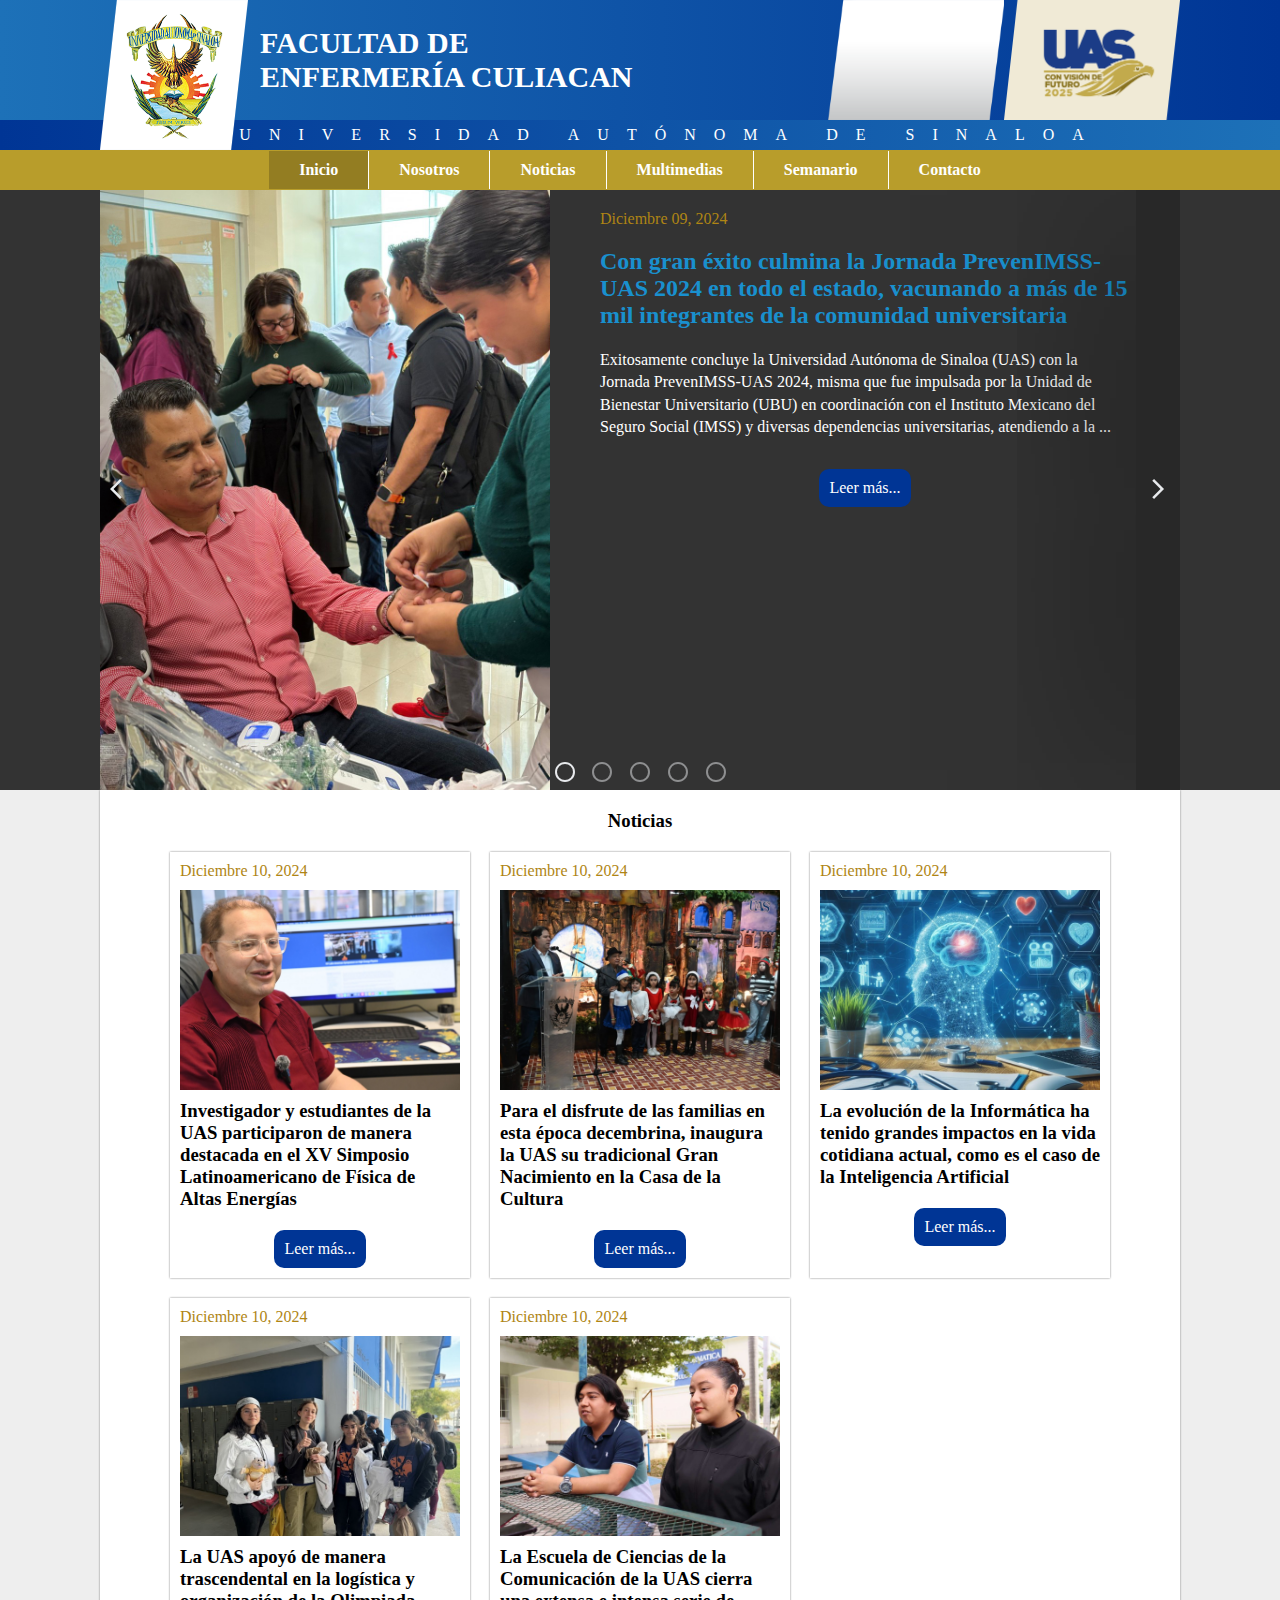
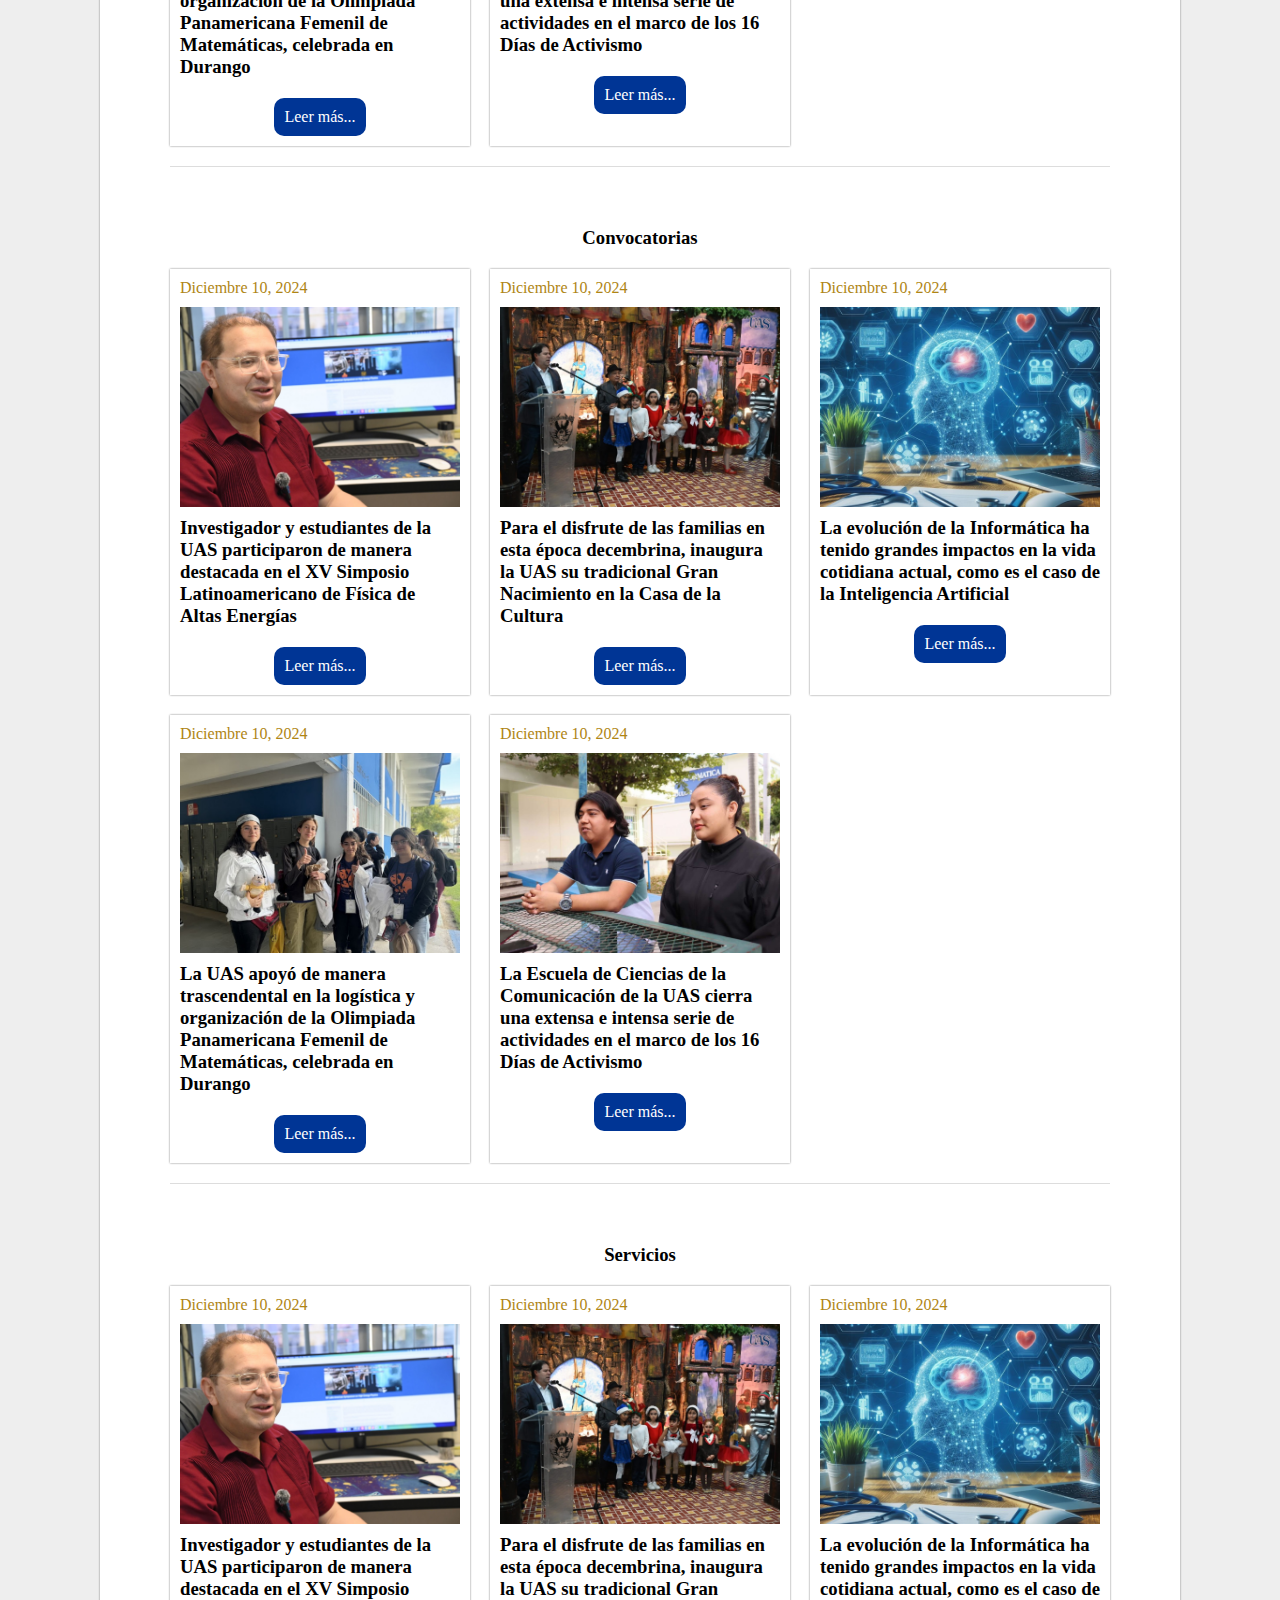
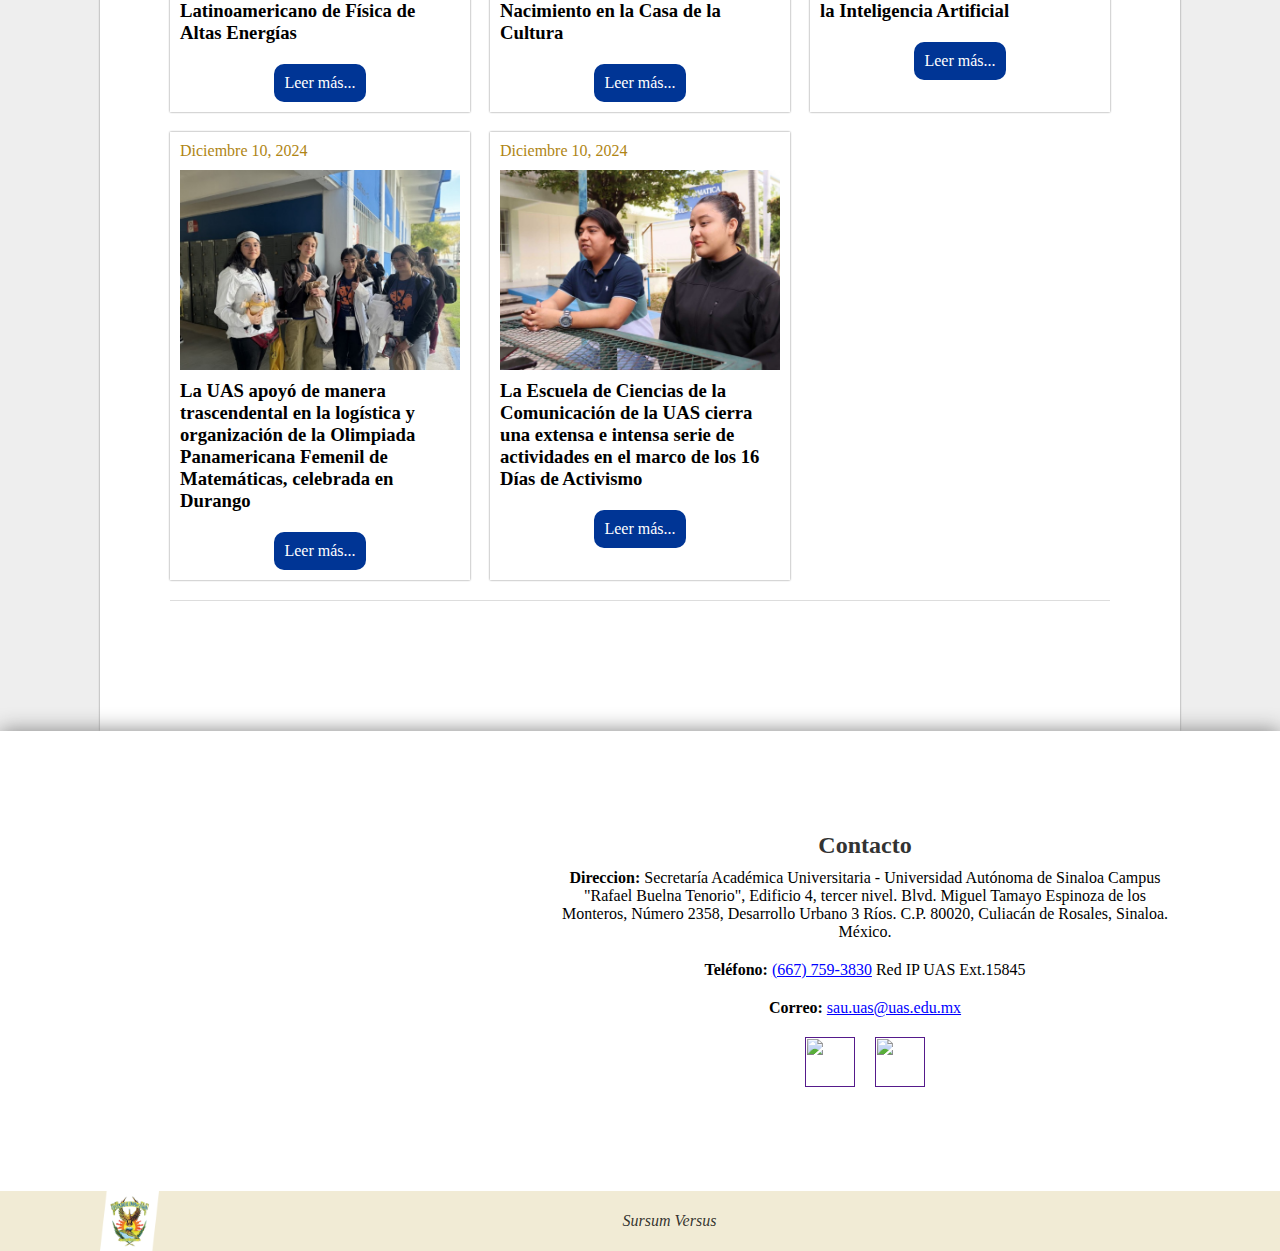
==== index.html @ 95aaabdd "Add files via upload" ====
<!DOCTYPE html>
<html lang="en">
<head>
    <meta charset="UTF-8">
    <meta name="viewport" content="width=device-width, initial-scale=1.0">
    <title>Enfermería UAS</title>
    <link rel="stylesheet" href="css/style.css">
</head>
<body>
    <header>
        <div class="header header-p">
            <div class="header ">
                <div class="header-top max-width">
                    <div class="header-left h100">
                        <img src="img/logo_uas.png" alt="">
                    </div>
                    <div class="header-rigth">
                        <div class="header-title">
                            <h3>FACULTAD DE <br> ENFERMERÍA CULIACAN</h3>
                        </div>
                        <div class="header-logos">
                            <div class="facutlado-logo">
                                <img src="img/CuadroconFondoBlanco.png" alt="">
                                <img src="img/facultad_medicina.png" alt="">
                            </div>
                            <img src="img/logo_administracion.png" alt="">
                        </div>
                    </div>
                </div>
                <div class="header-center-title">
                    <div class="max-width h-t">
                        <div class="header-left"></div>
                        <span class="max-width">UNIVERSIDAD AUTÓNOMA DE SINALOA</span>
                    </div>
                </div>  
            </div>
        </div>
        <div class="header-nav">
            <nav class=" max-width">
                <ul>
                    <li><a href="" class="active">Inicio</a></li>
                    <li><a href="">Nosotros</a></li>
                    <li><a href="">Noticias</a></li>
                    <li><a href="">Multimedias</a></li>
                    <li><a href="">Semanario</a></li>
                    <li><a href="">Contacto</a></li>
                </ul>
            </nav>
        </div>

        <div class="header-responsive header-p">
            <div class="center-box">
                <div class="max-width h-t">
                    <div class="max-width logos">
                        <img class="logo1" src="img/logo_uas.png" alt="">
                        <div class="logos-facultad logo3">
                            <div class="logo-principal">
                                <img class="logo2" class="logos-fondo" src="img/CuadroconFondoBlanco.png" alt="">
                                <img class="facultad-logo" src="img/facultad_medicina.png" alt="">
                            
                            </div>
                        </div>
                        <img class="logo3 logo2" src="img/logo_administracion.png" alt="">
                    </div>
                </div>
            </div>  
            <div>
                <div class="header-top header-menu">
                    <div class="content-header">
                        <div class="header-title">
                            <h3>FACULTAD DE <br> ENFERMERÍA CULIACAN</h3>
                        </div>
                        <div>
                            <label for="menu-bar">
                                <img src="icons/lista.png" alt="">
                            </label>
                        </div>
                    </div>
                </div>
                <input type="checkbox" name="" hidden  id="menu-bar">
                <ul class="menu-list">
                    <li><a href="" class="active">Inicio</a></li>
                    <li><a href="">Nosotros</a></li>
                    <li><a href="">Noticias</a></li>
                    <li><a href="">Multimedias</a></li>
                    <li><a href="">Semanario</a></li>
                    <li><a href="">Contacto</a></li>
                </ul>
            </div>
        </div>
    </header>
    <main class="main">
        
        <!-- <section class="welcome">
            <div class="welcome-box max-width">
                <div class="w-left">
                    <img height="" src="img/person_enfermeria.jpg" alt="No Sourse">
                </div>
                <div class="w-rigth">
                    <h1>
                        Bienvenidos a la Facultad de Enfermería de la 
                        Universidad Autónoma de Sinaloa
                    </h1>
                    <span>
                        Comprometidos con la excelencia en la formación de profesionales de la salud, 
                        preparados para afrontar los desafíos del cuidado integral y humano.
                    </span>
                    <span>
                        Nuestro compromiso es formar profesionales de la salud con excelencia académica, 
                        preparados para enfrentar los desafíos del mundo actual. Únete a nuestra comunidad y 
                        sé parte de una tradición de liderazgo en educación y cuidado.
                    </span>
                </div>
            </div>
            <div class="welcome-links max-width">
                <ul>
                    <li><a href="">Conocenos</a></li>   |
                    <li><a href="">Programas academicos</a></li>|
                    <li><a href="">Inscribete ahora</a></li>|
                    <li><a href="">Noticias Y Eventos</a></li>
                </ul>
            </div>
        </section> -->


        <div class="banner">
            <div class="banner-content max-width">
                <div class="contendor" id="slide">
                    <!-- slides -->
                    <ul>
                        
                        <li>
                            <img src="photos/grande_548252001733760162.jpg" alt="">
                            <div class="slide-content">
                                <span>Diciembre 09, 2024</span>
                                <h2>Con gran éxito culmina la Jornada PrevenIMSS-UAS 2024 en todo el estado, vacunando a más de 15 mil integrantes de la comunidad universitaria</h2>
                                <p>Exitosamente concluye la Universidad Autónoma de Sinaloa (UAS) con la Jornada PrevenIMSS-UAS 2024, misma que fue impulsada por la Unidad de Bienestar Universitario (UBU) en coordinación con el Instituto Mexicano del Seguro Social (IMSS) y diversas dependencias universitarias, atendiendo a la ...</p>
                                <div class="btn-mas">
                                    <a href="">Leer más...</a>
                                </div>
                            </div>
                        </li>
                        <li>
                            <img src="photos/grande_875591001733761263.jpg" alt="">
                            <div class="slide-content">
                                <span>Diciembre 09, 2024</span>
                                <h2>Investigador de la UAS es reconocido por la Universidad Autónoma de Coahuila por su contribución a creación de su Licenciatura en Física</h2>
                                <p>La Universidad Autónoma de Coahuila (UAdeC) otorgó un reconocimiento al doctor Francisco Ramos Brito, investigador de la Facultad de Ciencias Físico-Matemáticas de la Universidad Autónoma de Sinaloa (UAS), esta deferencia subraya la contribución al diseño y puesta en marcha de la ...</p>
                                <div class="btn-mas">
                                    <a href="">Leer más...</a>
                                </div>
                            </div>
                        </li>
                        <li>
                            <img src="photos/grande_743980001733761793.jpg" alt="">
                            <div class="slide-content">
                                <span>Diciembre 09, 2024 </span>
                                <h2>Necesario revisar los diversos factores y antecedentes para entender el problema de desigualdad de los alimentos en México, señala experta</h2>
                                <p>Estudiar desde la historia los antecedentes de lo que es la forma y la manera en que los mexicanos se alimentan para entender rasgos, características físicas, sociales y de salud es el aporte que un antropólogo puede hacer para entender el ...</p>
                                <div class="btn-mas">
                                    <a href="">Leer más...</a>
                                </div>
                            </div>
                        </li>
                        <li>
                            <img src="photos/grande_716020001733778197.jpg" alt="">
                            <div class="slide-content">
                                <span>Diciembre 09, 2024 </span>
                                <h2>En el marco de los 16 Días de Activismo, presenta la UAS “Los discursos de odio como amenaza a los derechos humanos de las mujeres en México”</h2>
                                <p>Continuando con la Jornada 16 Días de Activismo para Erradicar la Violencia contra las Mujeres que el Centro de Políticas de Género para la Igualdad entre Mujeres y Hombres (CPGIMH) puso en marcha en noviembre pasado con el lema “Puertas abiertas ...</p>
                                <div class="btn-mas">
                                    <a href="">Leer más...</a>
                                </div>
                            </div>
                        </li>
                        <li>
                            <img src="photos/grande_150922001733778274.jpg" alt="">
                            <div class="slide-content">
                                <span>Diciembre 09, 2024 </span>
                                <h2>Presenta la Escuela de Diseño y Artes Visuales de la UAS la Exposición Fotográfica “Sepulcros de Luz y Sombras”, con 28 obras de alumnos</h2>
                                <p>La calidad de la educación que se brinda en las aulas de la Unidad Académica Escuela de Diseño y Artes Visuales de la Universidad Autónoma de Sinaloa (UAS), así como de los estudiantes que en ella se preparan se muestra en ...</p>
                                <div class="btn-mas">
                                    <a href="">Leer más...</a>
                                </div>
                            </div>
                        </li>
                      
                    </ul>
                    <!-- paginacion -->
                    <ol id="paginacion">
                      <li item="0"><img src="icons/circle.svg" class="icon-radio-unchecked" /></li>
                      <li item="1"><img src="icons/circle.svg" class="icon-radio-unchecked" /></li>
                      <li item="2"><img src="icons/circle.svg" class="icon-radio-unchecked" /></li>
                      <li item="3"><img src="icons/circle.svg" class="icon-radio-unchecked" /></li>
                      <li item="4"><img src="icons/circle.svg" class="icon-radio-unchecked" /></li>
                    </ol>
                    <!-- flechas -->
                    <div class="arrow" id="prev"><img src="icons/arrow-left.svg" class="icon-circle-left" /></div>
                    <div class="arrow" id="next"><img src="icons/arrow-rigth.svg" class="icon-circle-right" /></div>
                  </div>
            </div>
        </div>
        
        
        <div class="container max-width">
            <div class="container-box">
                <div class="box-data-content">

                    <section class="box-elements">
                        <h3>Noticias</h3>
                        <div class="box-cards">

                            <div class="wrap">

                                <div class="box-card">
                                    <span>Diciembre 10, 2024 </span>
                                    <img src="photos/Investigador y estudiantes de la UAS.jpg" alt="">
                                    <h3>Investigador y estudiantes de la UAS participaron de manera destacada en el XV Simposio Latinoamericano de Física de Altas Energías</h3>
                                    <div class="btn-mas">
                                        <a href="">Leer más...</a>
                                    </div>
                                </div>
                                <div class="box-card">
                                    <span>Diciembre 10, 2024 </span>
                                    <img src="photos/Para el disfrute de las familias.jpg" alt="">
                                    <h3>Para el disfrute de las familias en esta época decembrina, inaugura la UAS su tradicional Gran Nacimiento en la Casa de la Cultura</h3>
                                    <div class="btn-mas">
                                        <a href="">Leer más...</a>
                                    </div>
                                </div>
                                <div class="box-card">
                                    <span>Diciembre 10, 2024 </span>
                                    <img src="photos/La evolución de la Informática.jpg" alt="">
                                    <h3>La evolución de la Informática ha tenido grandes impactos en la vida cotidiana actual, como es el caso de la Inteligencia Artificial</h3>
                                    <div class="btn-mas">
                                        <a href="">Leer más...</a>
                                    </div>
                                </div>
                                <div class="box-card">
                                    <span>Diciembre 10, 2024 </span>
                                    <img src="photos/La UAS apoyó de manera trascendental.jpg" alt="">
                                    <h3>La UAS apoyó de manera trascendental en la logística y organización de la Olimpiada Panamericana Femenil de Matemáticas, celebrada en Durango</h3>
                                    <div class="btn-mas">
                                        <a href="">Leer más...</a>
                                    </div>
                                </div>
                                <div class="box-card">
                                    <span>Diciembre 10, 2024 </span>
                                    <img src="photos/La Escuela de Ciencias de la Comunicación.jpg" alt="">
                                    <h3>La Escuela de Ciencias de la Comunicación de la UAS cierra una extensa e intensa serie de actividades en el marco de los 16 Días de Activismo</h3>
                                    <div class="btn-mas">
                                        <a href="">Leer más...</a>
                                    </div>
                                </div>

                            </div>

                        </div>
                    </section>
                    <section class="box-elements">
                        <h3>Convocatorias</h3>
                        <div class="box-cards">

                            <div class="wrap">

                                <div class="box-card">
                                    <span>Diciembre 10, 2024 </span>
                                    <img src="photos/Investigador y estudiantes de la UAS.jpg" alt="">
                                    <h3>Investigador y estudiantes de la UAS participaron de manera destacada en el XV Simposio Latinoamericano de Física de Altas Energías</h3>
                                    <div class="btn-mas">
                                        <a href="">Leer más...</a>
                                    </div>
                                </div>
                                <div class="box-card">
                                    <span>Diciembre 10, 2024 </span>
                                    <img src="photos/Para el disfrute de las familias.jpg" alt="">
                                    <h3>Para el disfrute de las familias en esta época decembrina, inaugura la UAS su tradicional Gran Nacimiento en la Casa de la Cultura</h3>
                                    <div class="btn-mas">
                                        <a href="">Leer más...</a>
                                    </div>
                                </div>
                                <div class="box-card">
                                    <span>Diciembre 10, 2024 </span>
                                    <img src="photos/La evolución de la Informática.jpg" alt="">
                                    <h3>La evolución de la Informática ha tenido grandes impactos en la vida cotidiana actual, como es el caso de la Inteligencia Artificial</h3>
                                    <div class="btn-mas">
                                        <a href="">Leer más...</a>
                                    </div>
                                </div>
                                <div class="box-card">
                                    <span>Diciembre 10, 2024 </span>
                                    <img src="photos/La UAS apoyó de manera trascendental.jpg" alt="">
                                    <h3>La UAS apoyó de manera trascendental en la logística y organización de la Olimpiada Panamericana Femenil de Matemáticas, celebrada en Durango</h3>
                                    <div class="btn-mas">
                                        <a href="">Leer más...</a>
                                    </div>
                                </div>
                                <div class="box-card">
                                    <span>Diciembre 10, 2024 </span>
                                    <img src="photos/La Escuela de Ciencias de la Comunicación.jpg" alt="">
                                    <h3>La Escuela de Ciencias de la Comunicación de la UAS cierra una extensa e intensa serie de actividades en el marco de los 16 Días de Activismo</h3>
                                    <div class="btn-mas">
                                        <a href="">Leer más...</a>
                                    </div>
                                </div>

                            </div>

                        </div>
                    </section>
                    <section class="box-elements">
                        <h3>Servicios</h3>
                        <div class="box-cards">

                            <div class="wrap">

                                <div class="box-card">
                                    <span>Diciembre 10, 2024 </span>
                                    <img src="photos/Investigador y estudiantes de la UAS.jpg" alt="">
                                    <h3>Investigador y estudiantes de la UAS participaron de manera destacada en el XV Simposio Latinoamericano de Física de Altas Energías</h3>
                                    <div class="btn-mas">
                                        <a href="">Leer más...</a>
                                    </div>
                                </div>
                                <div class="box-card">
                                    <span>Diciembre 10, 2024 </span>
                                    <img src="photos/Para el disfrute de las familias.jpg" alt="">
                                    <h3>Para el disfrute de las familias en esta época decembrina, inaugura la UAS su tradicional Gran Nacimiento en la Casa de la Cultura</h3>
                                    <div class="btn-mas">
                                        <a href="">Leer más...</a>
                                    </div>
                                </div>
                                <div class="box-card">
                                    <span>Diciembre 10, 2024 </span>
                                    <img src="photos/La evolución de la Informática.jpg" alt="">
                                    <h3>La evolución de la Informática ha tenido grandes impactos en la vida cotidiana actual, como es el caso de la Inteligencia Artificial</h3>
                                    <div class="btn-mas">
                                        <a href="">Leer más...</a>
                                    </div>
                                </div>
                                <div class="box-card">
                                    <span>Diciembre 10, 2024 </span>
                                    <img src="photos/La UAS apoyó de manera trascendental.jpg" alt="">
                                    <h3>La UAS apoyó de manera trascendental en la logística y organización de la Olimpiada Panamericana Femenil de Matemáticas, celebrada en Durango</h3>
                                    <div class="btn-mas">
                                        <a href="">Leer más...</a>
                                    </div>
                                </div>
                                <div class="box-card">
                                    <span>Diciembre 10, 2024 </span>
                                    <img src="photos/La Escuela de Ciencias de la Comunicación.jpg" alt="">
                                    <h3>La Escuela de Ciencias de la Comunicación de la UAS cierra una extensa e intensa serie de actividades en el marco de los 16 Días de Activismo</h3>
                                    <div class="btn-mas">
                                        <a href="">Leer más...</a>
                                    </div>
                                </div>

                            </div>

                        </div>
                    </section>
                </div>
                <div class="noticias-box">
                    
                </div>   
            </div>
        </div>        

    </main>
    <footer>
        <div class="footer-info">
            <div class="foter-columns max-width">
                <div class="col">
                    <iframe class="maps" src="https://www.google.com/maps/embed?pb=!1m18!1m12!1m3!1d959.1505232413575!2d-107.39636826780644!3d24.820431246070157!2m3!1f0!2f0!3f0!3m2!1i1024!2i768!4f13.1!3m3!1m2!1s0x86bcda05fc56a0cf%3A0x5d970360c526915b!2sFacultad%20Enfermer%C3%ADa%20Culiac%C3%A1n%20(UAS)!5e0!3m2!1ses-419!2smx!4v1732338860421!5m2!1ses-419!2smx" width="600" height="450" style="border:0;" allowfullscreen="" loading="lazy" referrerpolicy="no-referrer-when-downgrade"></iframe>
                </div>
                <div class="col">
                    <div class="col-contact">
                        <h2 style="color: #333;">Contacto</h2>
                        <span>
                            <strong>Direccion: </strong> Secretaría Académica Universitaria - Universidad Autónoma de Sinaloa
                            Campus "Rafael Buelna Tenorio", Edificio 4, tercer nivel.
                            Blvd. Miguel Tamayo Espinoza de los Monteros, Número 2358, Desarrollo Urbano 3 Ríos.
                            C.P. 80020, Culiacán de Rosales, Sinaloa. México. 
                        </span>
                        <span>
                            <!-- <img src="icons/telephone.png" alt=""> -->
                            <strong>Teléfono: </strong><a href="tel:(667) 759-3830">(667) 759-3830</a> Red IP UAS Ext.15845 
                        </span>
                        <span>
                            <!-- <img src="icons/telephone.png" alt=""> -->
                            <strong>Correo: </strong><a href="mailto:sau.uas@uas.edu.mx">sau.uas@uas.edu.mx </a>
                        </span>
                    </div>
                    <div class="col-redes">
                        <ul>
                            <li>
                                <a href="">
                                    <img src="icons/facebook.png" alt="">
                                </a>
                            </li>
                            <li>
                                <a href="">
                                    <img src="icons/youtube.png" alt="">
                                </a>
                            </li>
                        </ul>
                    </div>
                </div>
            </div>
        </div>
       <div class="footer-container">
            <div class="footer-content max-width">
                <div class="footer-left">
                    <img src="img/logo_uas.png" height="60px" alt="">
                </div>
                <div class="footer-center">
                    <p>Sursum Versus</p>
                </div>
                <div class="footer-rigth">
                    <img src="img/CuadroconFondoBlanco(1)(1).png" height="60px" alt="">
                    <img class="img-b" src="img/Logovision2025.png" alt="">
                </div>
            </div>
       </div>
    </footer>

<script src="js/script.js"></script>
</body>
</html>
---- css/style.css ----
@import url('https://fonts.googleapis.com/css2?family=Roboto+Condensed:wght@400;700&display=swap');
*{
    margin: 0;
    padding: 0;
    font-family:Roboto;
    box-sizing: border-box;
}

html{
    background: #eee;
}
body{
    display: flex;
    margin: auto;
    flex-direction: column;
}

.max-width{
    max-width: 1080px;
    width: 100%;
    margin: auto;
}
.h100{
    height: 100%;
}
.active {
    background:rgba(0,0,0,0.2)
}






    /* header cabecera */
header{
    color: #fff;
    /* height: 150px; */
    
    
}

.header{
    flex-wrap: wrap;
    flex-direction: column;

}
.header-p {
    display: flex;
    background-image: linear-gradient(to right,#1d71b8, #003595);
    /* align-items: center; */
}
.header-responsive{
    display: flex;
    flex-direction: column;
}
.header-top{
    height: 120px;
    display: flex;
    width: 100%;
}
.header-left{
    width: 160px !important;
}
.header-left img{
    height: 150px;
    position: absolute;

}

.header-rigth{
    flex: 1;
    display: flex;
    justify-content: space-between;
}
.header-title{
    display: flex;
    align-items: center;
}
.header-title h3{
    font-size: 30px;
}

.header-logos{
    display: flex;
}
.facutlado-logo{
    display: flex;
    position: relative;
    justify-content: center;
    align-items:center;
}
.facutlado-logo img:nth-child(1){
    width: 176px;
}
.facutlado-logo img:nth-child(2){
    position: absolute;
    height: 100px;
    justify-content: center;
}
.header-logos img{
    height: 120px;
}

.header-center-title{
    display: flex;
    height: 30px;
    background-image: linear-gradient(to left,#1d71b8, #003595);
    align-items:center;
    /* text-align: center; */
}
.center-box{
    display: flex;
    height: 30px;
    background: #b89d2b;
    align-items:center;
    
}
.h-t{
    display: flex;
}
.header-center-title span{
    font-weight: 300;
    letter-spacing: 18px;
}


.header-nav{
    height: 40px;
    background-color: #b89d2b;
}
nav{
    height: 100%;
    display: flex;
    justify-content: center;
    align-items:center;
}
nav ul{
    display: flex;
    list-style-type: none;
}
nav ul li{
    border-right: 1px solid #fff;
    display: flex;
}
nav ul li:last-child{
    border-right: none;
}
nav ul li a{
    color:#fff;
    padding: 10px 30px;
    text-decoration: none;
    font-weight: bolder;
}




/* main container */

main{
    /* your code here */
    padding-bottom: 0;
}
.container{
    display: flex;
    flex-direction: column;
    gap: 10px;
    background:#fff;
    z-index: -999;
    padding: 10px;
    box-shadow: 0 0 2px 0 grey;
    padding-bottom: 100px;
}


.welcome{
    display: flex;
    flex-direction: column;
    box-shadow: 0 0 2px 0 grey;
    padding: 30px;
    background-color: #f1ebd5;
    gap: 20px;

    .welcome-links ul{
        display: flex;
        gap: 20px;
        list-style-type: none;
        font-size:13px;
        
    }
    .welcome-links ul li a{
        color:blue;    
    }
}

.welcome-box{
    display: flex;
    flex-direction: row;
}
.w-left {
    width: 100%;
    max-width: 300px;
    position: relative;
}
.w-left img{
    display: flex;
    height: auto;
    width: 100%;
}
.w-rigth{
    display: flex;
    flex: 1;
    flex-direction: column;
    /* justify-content: center; */
    align-items:center;
    justify-content: center;
    padding:  0 50px;
    gap: 30px;
}
.w-rigth h1{
    color:#003595;
    text-align: center;
    font-size: 30px;
}
.w-rigth span{
    text-align: center;
    font-size: 20px;
    color:#333;
    letter-spacing: 1px;
}



.banner{
    background:#333;
}
.banner-content{
    display: flex;
    position: relative;
    margin: auto;
    width: 100%;
}
#slide {
    position: relative;
    margin: auto;
    width: 100%;
    overflow: hidden;
    padding: 0;
    background: #333;
    height: auto;
  }
  #slide ul {
    position: relative;
    list-style: none;
    left: 0%;
    margin: auto;
    height: auto;
    width: 200%;
    clear: both;
    transition: left 500ms ease;
    -moz-transition: left 500ms ease;
    -o-transition: left 500ms ease;
  }
  
  #slide ul li {
    position: relative;
    float: left;
    width: 50%;
    height: 100%;
    height: 600px;
    display: flex;
    /* justify-content: center; */
    /* padding: 0 20px; */
  }
  #slide ul li .slide-content{
    color:#Fff;
    padding: 20px 50px;
    flex: 1;
    display:  flex;
    flex-direction: column;
    gap: 20px;
}
#slide ul li .slide-content span{
    color: #AF8514;
}
#slide ul li .slide-content p{
    /* letter-spacing: 1; */
    line-height: 1.40;
}
#slide ul li .slide-content h2{
    color: #1990CE;
}
.btn-mas {
    display: flex;
    justify-content: center;
}
.btn-mas a{
    display: block;
    padding: 10px;
    color:#fff;
    background:#003595;
    text-decoration: none;
    border-radius: 10px;
    font-weight: 300;
    margin-top: 10px;
}
  #slide ul li img {
    /* width: 100%; */
    object-fit: cover;
    max-width: 500px;
  }
  
  #slide ul li h1 {
    /* position: absolute;
    top: 20%;
    left: 10%;
    color: #fff;
    font-size: 3rem; */
  }
  #slide ul li h2 {
    /* position: absolute;
    top: 40%;
    left: 10%;
    width: 40%;
    background: rgba(0,0,0,.5);
    color: #fff;
    padding: 10px; */
  }
  
  #slide .arrow {
    position: absolute;
    font-size: 2rem;
    color: #fff;
    cursor: pointer;
    z-index: 2;
    padding: 30px 10px;
    background: rgba(0,0,0,.2);
    top: 50%;
    transform: translateY(-50%);
    opacity: 1;
    height: 100%;
    align-content: center;
    box-shadow: 0 0 200px 0 black;
}
#slide .arrow img{
    font-size: 20px;
}
.icon-circle-left{
}
.icon-circle-left{

}

  #slide #prev {
    left: 0;
  }
  #slide #next {
    right: 0;
  }
  
  #slide #paginacion {
    position: absolute;
    width: 100%;
    margin: auto;
    text-align: center;
    line-height: 12px;
    font-size: 15px;
    left: 0;
    z-index: 1;
    bottom: 0px;
    height: 30px;
    /* filter: blur(19px); */
}
  #slide #paginacion li {
    display: inline-block;
    margin: 0 5px;
    cursor: pointer;
    opacity: .5;
    color: #fff;
    text-shadow: 0 0 5px #333;
  }
  #slide #paginacion li:first-child {
    opacity: 1;
  }

.container-box{
    display: grid;
    grid-template-rows: auto;
    margin-top: 10px;


    /* grid-template-columns: repeat(3, 1fr); */
    gap: 30px;

    /* grid-auto-rows: minmax(200px, auto); */

    .box-data-content{
        /* grid-column: 1/3;
        gap: 50px; */
        display: flex;
        flex-direction: column;
        gap: 60px;
    }
    
}


/* elementos */
.box-elements{
    display: flex;
    flex-direction: column;
    gap: 20px;
    border-bottom: 1px solid #ddd;
    padding-bottom: 20px;
    align-items: center;
    max-width: 940px;
    margin: 0 auto;
}
.box-cards{
    display: flex;
    flex-wrap: wrap;
    gap: 20px;
}
.box-card{
    width:  300px;
    box-shadow: 0 0 2px 0 grey;
    padding: 10px;
    display: flex;
    flex-direction: column;
    gap: 10px;
}
.box-cards .wrap{
    display: flex;
    justify-content: flex-start;
    flex-wrap: wrap;
    gap: 20px;
    /* max-width: 1000px; */
    margin: 0 auto;
}
.box-card span {
    color: #AF8514;
}
.box-card img{
    height: 200px;
    object-fit: cover;
}

.contacto{
    display:flex;
    flex-direction: column;
    padding: 10px;
    background:#14264e;
}

.contacto .links {
    flex: content;
    color:#fff;
    text-decoration: none;
    display: flex;
    list-style-type: none;
    font-size: 13px;
    justify-content: space-around;
}
.contacto .links img{
    display: flex;
    width: 60px;
}




/* main container */





footer{
    /* display: flex */
   box-shadow: 0 0 20px 0 grey;
}

.footer-info{
    display: flex;
    justify-content: space-between;
    /* background:#eddba6; */
    padding: 30px 10px;
    gap: 10px;
    background:#ffF;
}
.footer-container{
    background-color:#f1ebd5;

}
.foter-columns {
    display: flex;
    gap: 50px;
    justify-content: space-between;
}
.col{
    display: flex;
    flex-direction: column;
    /* gap: 10px; */
    /* color:blue; */
    text-align: center;
    gap: 10px;
    justify-content: center;
}
.col-contact{
    display: flex;
    flex-direction: column;
}
.col-redes ul{
    display: flex;
    list-style-type: none;
    display: flex;
    justify-content: center;
    gap: 20px;
}
.col-redes ul li a img{
    width: 50px;
    height: 50px;
}
.col span{
    padding: 10px;
}
.col span a{
    color:blue;
}
.maps{
    width: 400px;
    height: 400px;
}
.footer-content {
    height: 60px;
    display: flex;
    align-items:center;
    display: flex;
    justify-content: space-between;
    position: relative;
}
.footer-center p{
    color:rgba(0,0,0,0.8);
    font-style: italic;
}
.footer-rigth{
    display: flex;
    justify-content: center;
    align-items:center;
    position: relative;
}
.footer-left img,
.footer-rigth img{
    display: flex;
}


.img-b{
    position: absolute;
    width: 80%;

    z-index: 1000;
}



.logos{
    display: flex;
    justify-content: center;
    align-items: baseline;
}
.logos img{
    /* width: 100px; */
}

.logos .logo1{
    display: flex;
    height: auto;
    width: 90px;
    height: 100px;
}

.logos .logo2{
    height: 80px;
    width:  100px;
}
.logos-facultad {
    display: flex;
    height: 80px;
    width: 100px;
}
.logos-facultad .lgos-fondo{
    display: flex;
    position: relative;
    align-items:center;
    justify-content: center;
    /* height: 80px; */
}
.logos-facultad .facultad-logo{
    position: absolute;
    width: 70px;
}
.logo-principal{
    display: flex;
    justify-content: center;

    align-items:center;
}

.header-responsive{
    display: none;
}

.header-menu{
    display: flex;
    justify-content: center;
    align-items:end;
    padding-bottom: 30px;
    padding-top: 90px;
    text-align: center;
}
.content-header{
    display: flex;
    flex-direction: column;
    gap: 10px;
}
.content-header label {
    cursor: pointer;
}
.content-header label img{
    width: 40px;
    height: 40px;
}

.menu-list{
    display: none;
    flex-direction: column;
    position: absolute;
    z-index: 100;
    background:#b89d2b;
    width: 100%;
    height: auto;
    
    
    animation-duration: 3s;
}
.menu-list li{
    display: flex;
    flex-direction: column;
}
.menu-list li a{
    color:#fff;
    padding: 10px;
    font-size: 20px;
    display: flex;
    text-decoration:none;
    border-bottom:1px solid #fff;
}
.menu-list li a:hover{
    background: rgba(0,0,0,0.2);
}

#menu-bar:checked ~ .menu-list{ 
    display: flex;
}









/*--------------------------

+++++++MEDIA SCREEN+++++++++

--------------------------*/
/* tamaño de smartphone */
@media screen and (max-width: 767px){
    .header, .header-nav {
        display: none;
    }
    .header-responsive{
        display: flex;
        /* position: ; */
    }
    
    .header-top{
        height:auto;
    }

    .wrap{
        justify-content: center;
    }

    .box-card{
        width: 100%;
    }
    .box-card img{
        height: 390px;
    }
}


@media screen and (max-width: 960px){
    /* .box-cards .wrap{
        justify-content: center;
    } */
    .box-elements{
        max-width: 620px;
    }
    #slide ul li img{
        max-width:100%;
    }
    #slide ul li{
        justify-content: center;
    }
    #slide ul li .slide-content{
        position: absolute;
        background:rgba(0,0,0,.5);
        padding: 30px;
        /* margin: 20px 50px; */
        /* bottom:40px; */
        height: 100%;
        justify-content: center;
    }
}
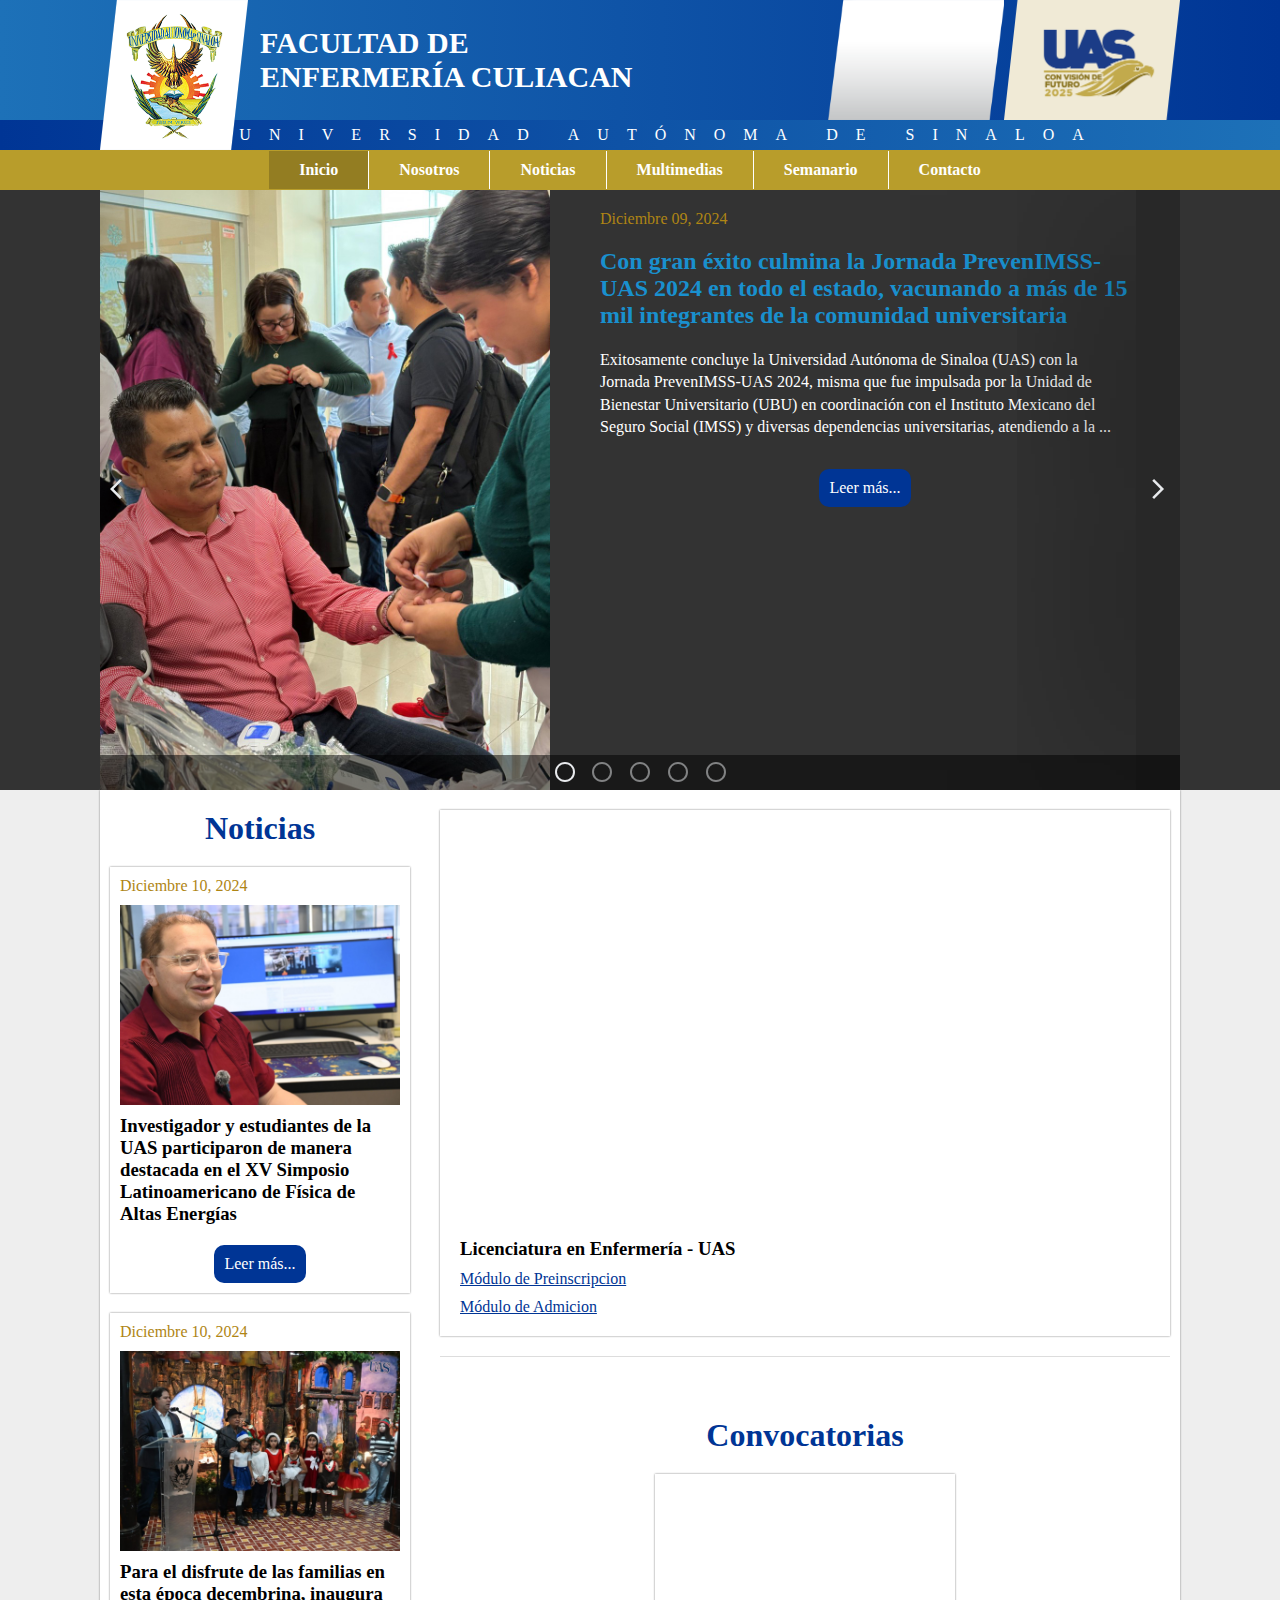
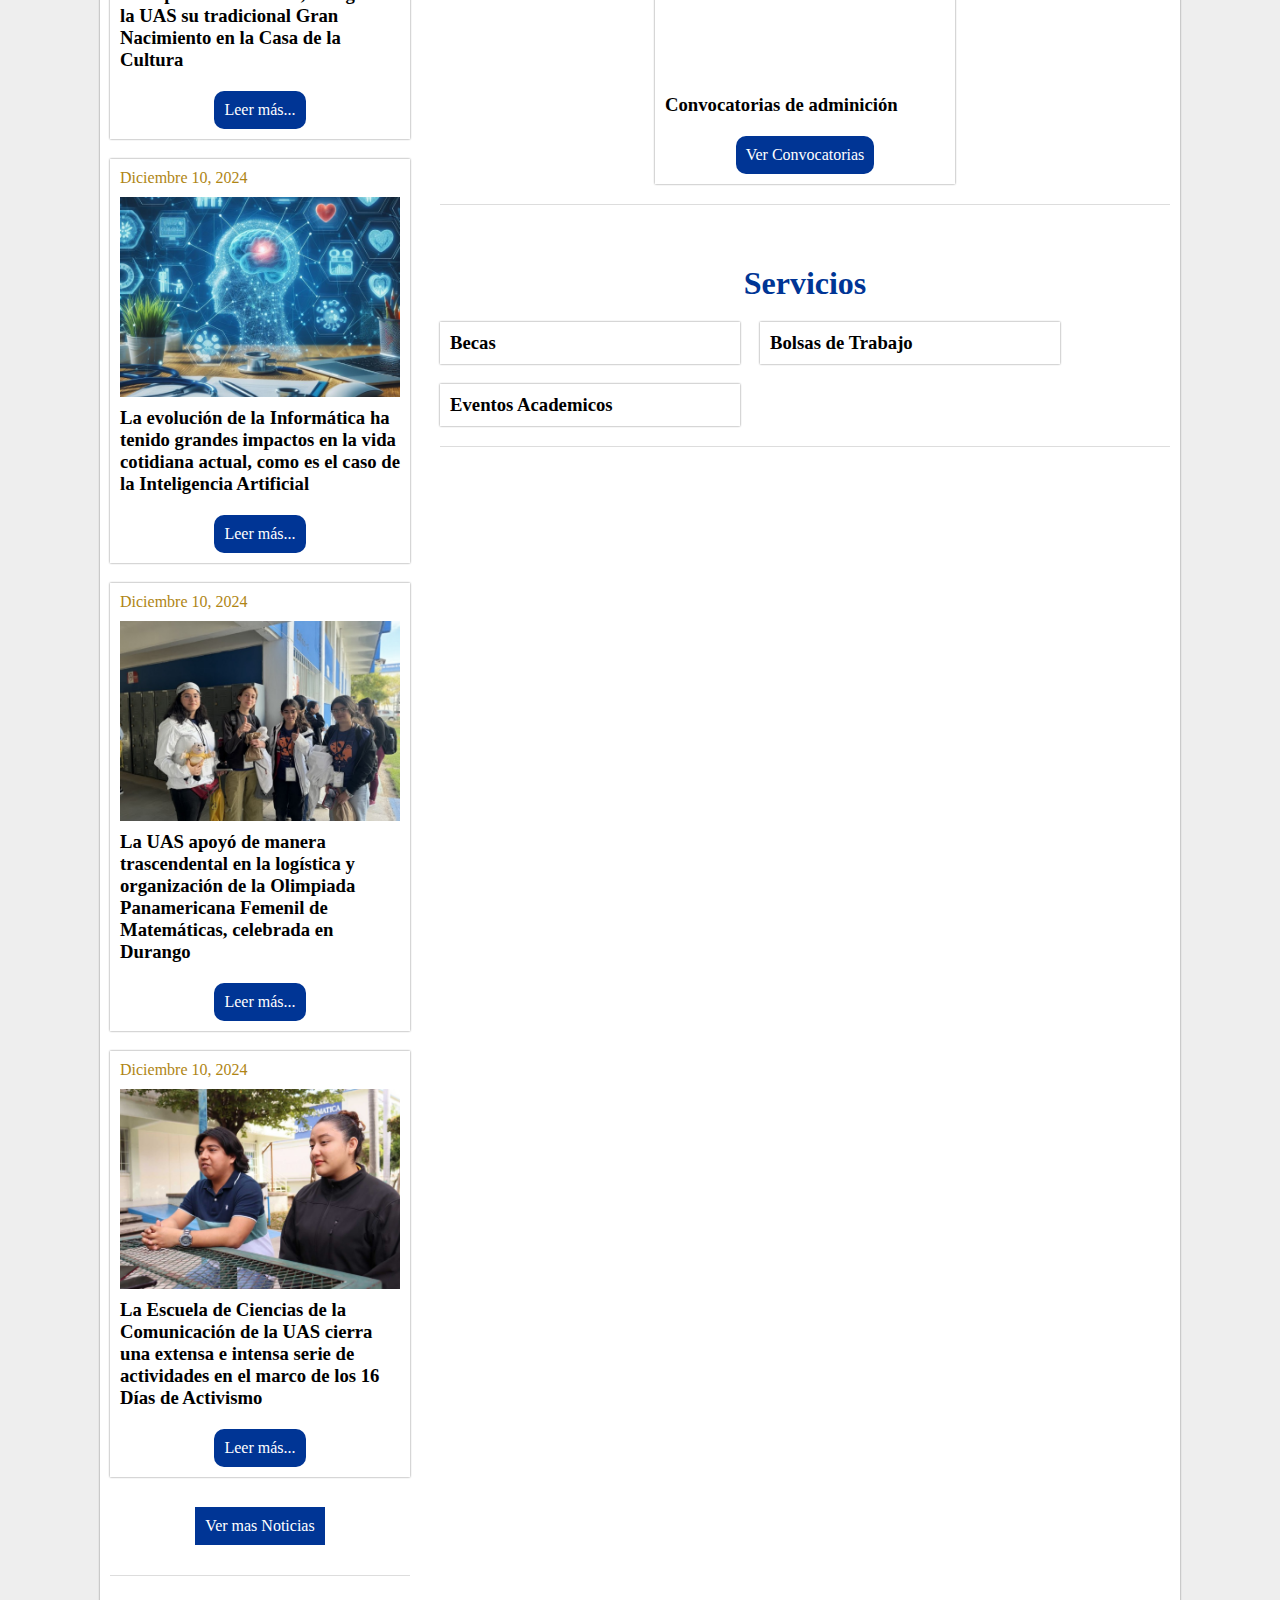
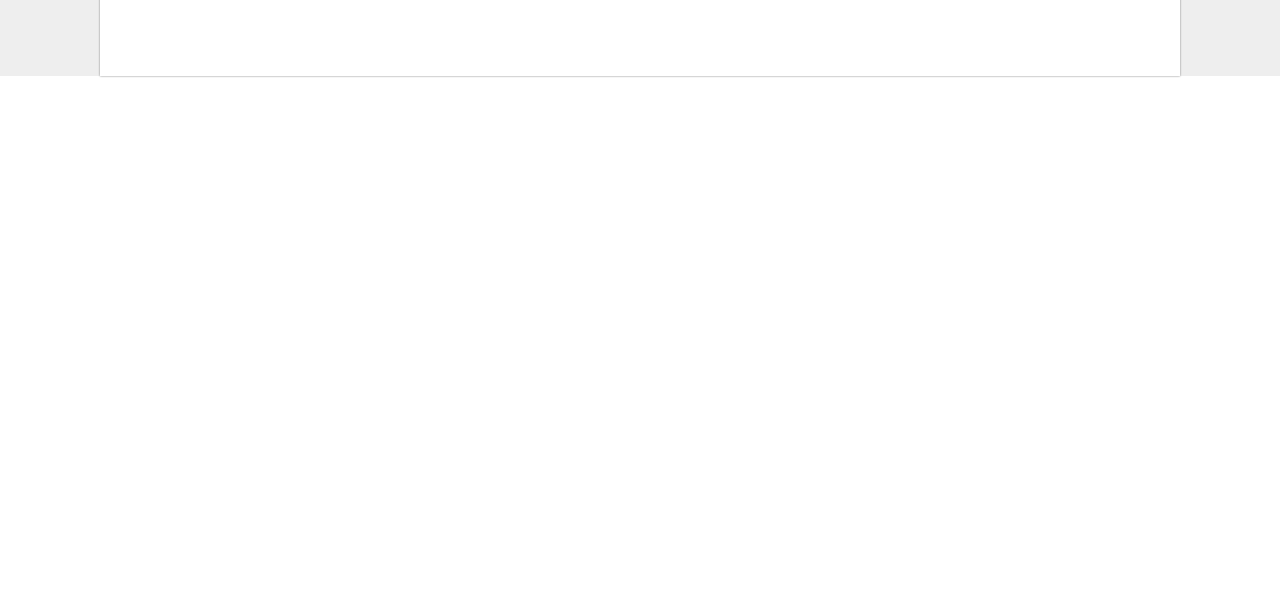
==== commit da20a4a7: "Add files via upload" ====
--- a/index.html
+++ b/index.html
@@ -204,10 +204,9 @@
         
         <div class="container max-width">
             <div class="container-box">
-                <div class="box-data-content">
-
+                <div class="noticias-box">
                     <section class="box-elements">
-                        <h3>Noticias</h3>
+                        <h1>Noticias</h1>
                         <div class="box-cards">
 
                             <div class="wrap">
@@ -252,13 +251,22 @@
                                         <a href="">Leer más...</a>
                                     </div>
                                 </div>
+                                <div class="box-card link-more">
+                                    <a href="">Ver mas Noticias</a>
+                                </div>
 
                             </div>
 
                         </div>
                     </section>
-                    <section class="box-elements">
-                        <h3>Convocatorias</h3>
+                </div>   
+                <div class="box-data-content">
+
+                    <!-- noticias -->
+                    
+
+                    <!-- <section class="box-elements">
+                        <h1>Noticias</h1>
                         <div class="box-cards">
 
                             <div class="wrap">
@@ -303,66 +311,84 @@
                                         <a href="">Leer más...</a>
                                     </div>
                                 </div>
-
-                            </div>
-
+                                <div class="box-card link-more">
+                                    <a href="">Ver mas Noticias</a>
+                                </div>
+
+                            </div>
+
+                        </div>
+                    </section> -->
+                    <!-- video frame youtube  -->
+                    <section class="box-elements main-frame">
+                        <div class="box-cards main-frame-card">
+                            <iframe class="video-frame" src="https://www.youtube.com/embed/Z2fSnbKtMI0?si=Tv09VATXHRK0LWV8" title="YouTube video player" frameborder="0" allow="accelerometer; autoplay; clipboard-write; encrypted-media; gyroscope; picture-in-picture; web-share" referrerpolicy="strict-origin-when-cross-origin" allowfullscreen></iframe>   
+                            <div class="box-content">
+                                <h3>Licenciatura en Enfermería - UAS</h3> 
+                                <a href="https://siia.uasnet.mx/preinscripcion/inicio.asp">Módulo de Preinscripcion</a>
+                                <a href="https://dse.uasnet.mx/admision/">Módulo de Admicion</a>
+                            </div>
                         </div>
                     </section>
+                    <!-- convocatorias -->
+                    <section class="box-elements ">
+                        <h1>Convocatorias</h1>
+                        <div class="box-cards">
+
+                            <div class="wrap">
+
+                                <div class="box-card">
+                                    <!-- <span>Diciembre 10, 2024 </span> -->
+                                    <img src="img/Convocatoria_Admision_2024_Final.cdr - convocatoria_page-0001.jpg" alt="">
+                                    <h3>Convocatorias de adminición</h3>
+                                    <div class="btn-mas">
+                                        <a href="img/Convocatoria_Admision_2024_Final.cdr - convocatoria_page-0001.jpg">Ver Convocatorias</a>
+                                    </div>
+                                </div>
+
+                            </div>
+
+                        </div>
+                    </section>
+                    <!-- servicios -->
                     <section class="box-elements">
-                        <h3>Servicios</h3>
+                        <h1>Servicios</h1>
                         <div class="box-cards">
 
                             <div class="wrap">
 
                                 <div class="box-card">
-                                    <span>Diciembre 10, 2024 </span>
-                                    <img src="photos/Investigador y estudiantes de la UAS.jpg" alt="">
-                                    <h3>Investigador y estudiantes de la UAS participaron de manera destacada en el XV Simposio Latinoamericano de Física de Altas Energías</h3>
-                                    <div class="btn-mas">
-                                        <a href="">Leer más...</a>
-                                    </div>
-                                </div>
-                                <div class="box-card">
-                                    <span>Diciembre 10, 2024 </span>
-                                    <img src="photos/Para el disfrute de las familias.jpg" alt="">
-                                    <h3>Para el disfrute de las familias en esta época decembrina, inaugura la UAS su tradicional Gran Nacimiento en la Casa de la Cultura</h3>
-                                    <div class="btn-mas">
-                                        <a href="">Leer más...</a>
-                                    </div>
-                                </div>
-                                <div class="box-card">
-                                    <span>Diciembre 10, 2024 </span>
-                                    <img src="photos/La evolución de la Informática.jpg" alt="">
-                                    <h3>La evolución de la Informática ha tenido grandes impactos en la vida cotidiana actual, como es el caso de la Inteligencia Artificial</h3>
-                                    <div class="btn-mas">
-                                        <a href="">Leer más...</a>
-                                    </div>
-                                </div>
-                                <div class="box-card">
-                                    <span>Diciembre 10, 2024 </span>
-                                    <img src="photos/La UAS apoyó de manera trascendental.jpg" alt="">
-                                    <h3>La UAS apoyó de manera trascendental en la logística y organización de la Olimpiada Panamericana Femenil de Matemáticas, celebrada en Durango</h3>
-                                    <div class="btn-mas">
-                                        <a href="">Leer más...</a>
-                                    </div>
-                                </div>
-                                <div class="box-card">
-                                    <span>Diciembre 10, 2024 </span>
-                                    <img src="photos/La Escuela de Ciencias de la Comunicación.jpg" alt="">
-                                    <h3>La Escuela de Ciencias de la Comunicación de la UAS cierra una extensa e intensa serie de actividades en el marco de los 16 Días de Activismo</h3>
-                                    <div class="btn-mas">
-                                        <a href="">Leer más...</a>
-                                    </div>
+                                    <!-- <span>Diciembre 10, 2024 </span> -->
+                                    <!-- <img src="" alt=""> -->
+                                    <h3>Becas</h3>
+                                    <!-- <div class="btn-mas">
+                                        <a href="">Leer más...</a>
+                                    </div> -->
+                                </div>
+                                <div class="box-card">
+                                    <!-- <span>Diciembre 10, 2024 </span> -->
+                                    <!-- <img src="" alt=""> -->
+                                    <h3>Bolsas de Trabajo</h3>
+                                    <!-- <div class="btn-mas">
+                                        <a href="">Leer más...</a>
+                                    </div> -->
+                                </div>
+                                <div class="box-card">
+                                    <!-- <span>Diciembre 10, 2024 </span> -->
+                                    <!-- <img src="" alt=""> -->
+                                    <h3>Eventos Academicos</h3>
+                                    <!-- <div class="btn-mas">
+                                        <a href="">Leer más...</a>
+                                    </div> -->
                                 </div>
 
                             </div>
 
                         </div>
                     </section>
-                </div>
-                <div class="noticias-box">
-                    
-                </div>   
+
+                </div>
+                <!-- noticias -->
             </div>
         </div>        
 
--- a/css/style.css
+++ b/css/style.css
@@ -7,7 +7,7 @@
 }
 
 html{
-    background: #eee;
+    /* background: #eee; */
 }
 body{
     display: flex;
@@ -161,6 +161,7 @@
 main{
     /* your code here */
     padding-bottom: 0;
+    background: #eee;
 }
 .container{
     display: flex;
@@ -343,6 +344,9 @@
     align-content: center;
     box-shadow: 0 0 200px 0 black;
 }
+#slide .arrow:hover {
+    background: rgba(0,0,0,0.8);
+}
 #slide .arrow img{
     font-size: 20px;
 }
@@ -369,8 +373,10 @@
     left: 0;
     z-index: 1;
     bottom: 0px;
-    height: 30px;
+    height: 35px;
+    align-content:center;
     /* filter: blur(19px); */
+    background:rgba(0,0,0,.5);
 }
   #slide #paginacion li {
     display: inline-block;
@@ -385,8 +391,8 @@
   }
 
 .container-box{
-    display: grid;
-    grid-template-rows: auto;
+    display: flex;
+    /* grid-template-rows: auto; */
     margin-top: 10px;
 
 
@@ -404,6 +410,9 @@
     }
     
 }
+.noticias-box{
+    max-width: 300px;
+}
 
 
 /* elementos */
@@ -416,11 +425,23 @@
     align-items: center;
     max-width: 940px;
     margin: 0 auto;
+    width: 100%;
+}
+.box-elements h1{
+    color: #003595;
+}
+.main-frame{
+    align-items: initial;
+}
+.video-frame{
+    width: 100%;
+    aspect-ratio: 16/9;
 }
 .box-cards{
     display: flex;
     flex-wrap: wrap;
     gap: 20px;
+    flex-direction: column;
 }
 .box-card{
     width:  300px;
@@ -429,6 +450,33 @@
     display: flex;
     flex-direction: column;
     gap: 10px;
+}
+.main-frame-card{
+    padding: 20px;
+    box-shadow: 0 0 2px 0 grey;
+}
+.link-more{
+    box-shadow: none;   
+    justify-content: center;
+    align-items: center;
+}
+.link-more a{
+    background:#003595; 
+    padding:10px ;
+    text-decoration: none;
+    color: #fff;
+    display: flex;
+}
+.link-more a img{
+    font-size: 5px;
+}
+.box-content{
+    display: flex;
+    flex-direction: column;
+    gap: 10px;
+}
+.box-content a{
+    color:#003595;
 }
 .box-cards .wrap{
     display: flex;
@@ -479,6 +527,10 @@
 footer{
     /* display: flex */
    box-shadow: 0 0 20px 0 grey;
+   height: 520px;
+   position: sticky;
+   bottom: 0;
+   z-index: -999;
 }
 
 .footer-info{
@@ -701,6 +753,11 @@
     }
     .box-card img{
         height: 390px;
+        width: 100%;
+    }
+    .foter-columns{
+        flex-direction: column;
+        align-items:center;
     }
 }
 
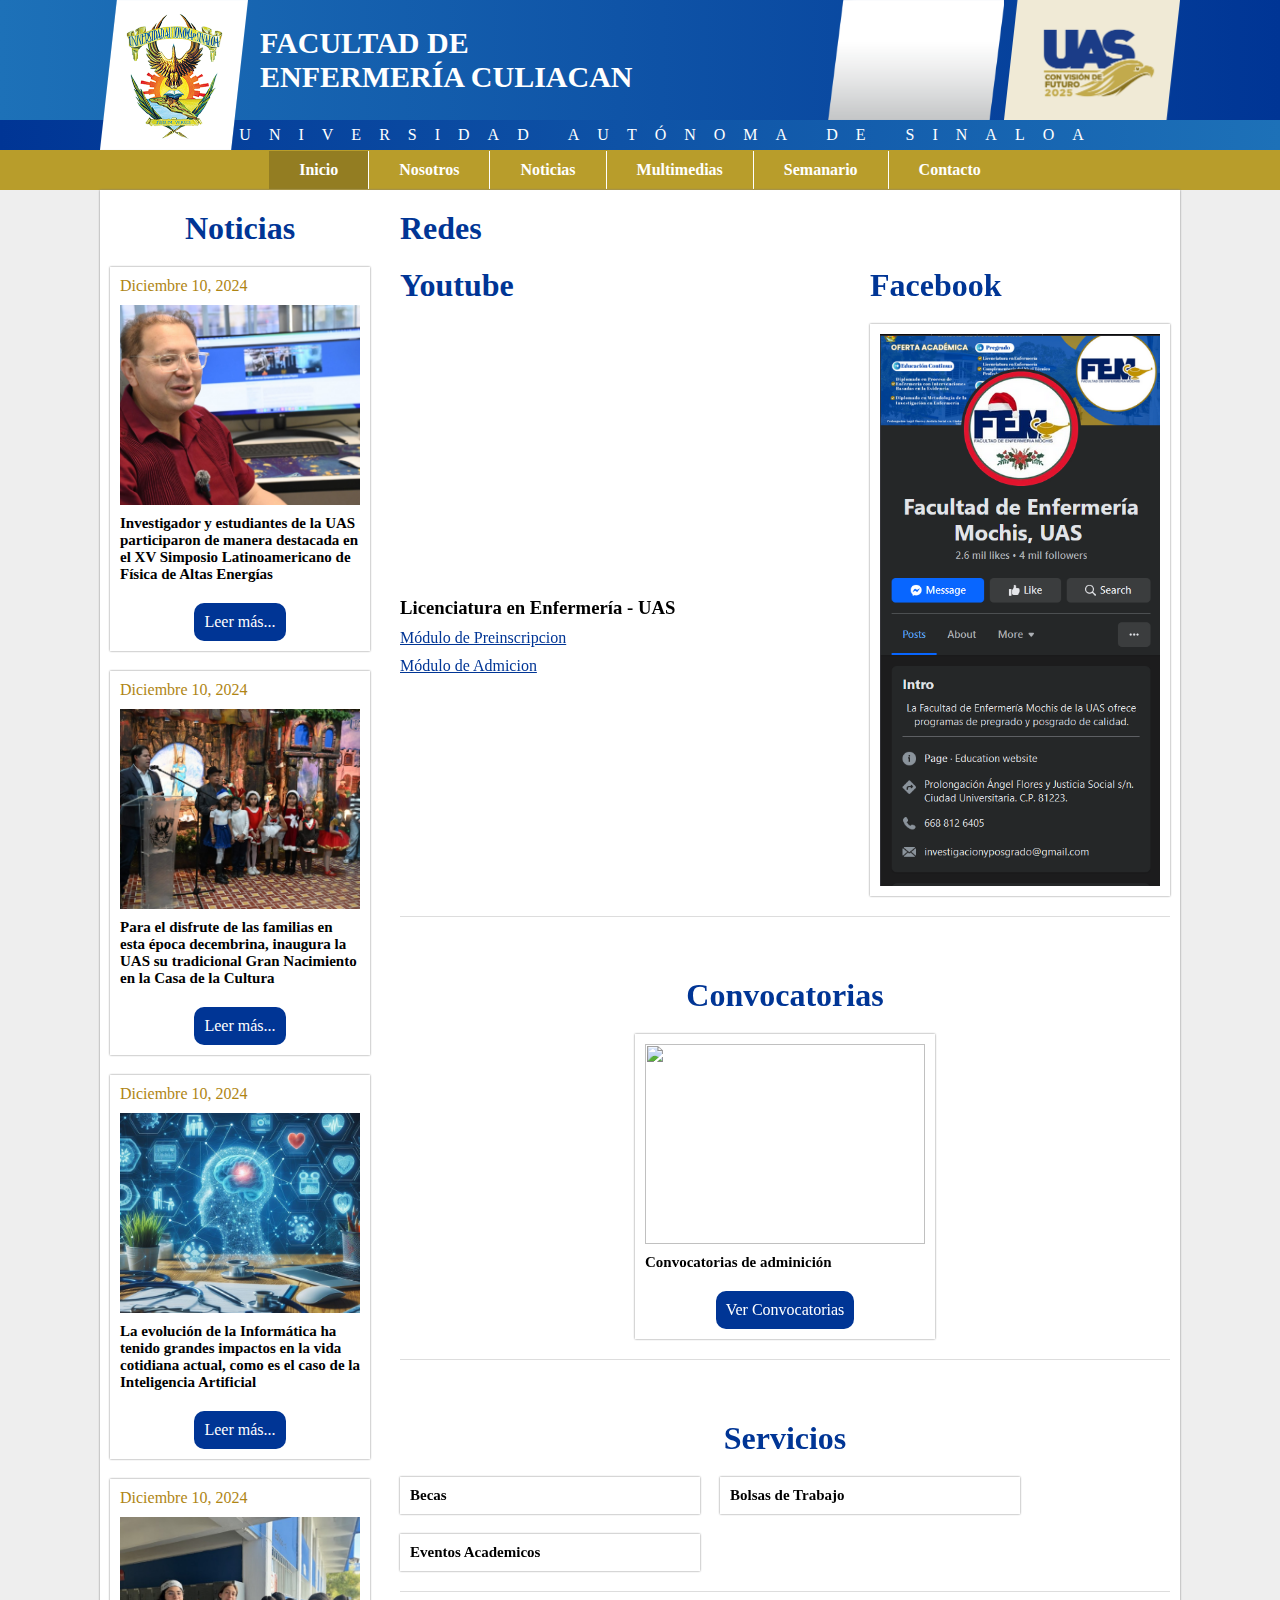
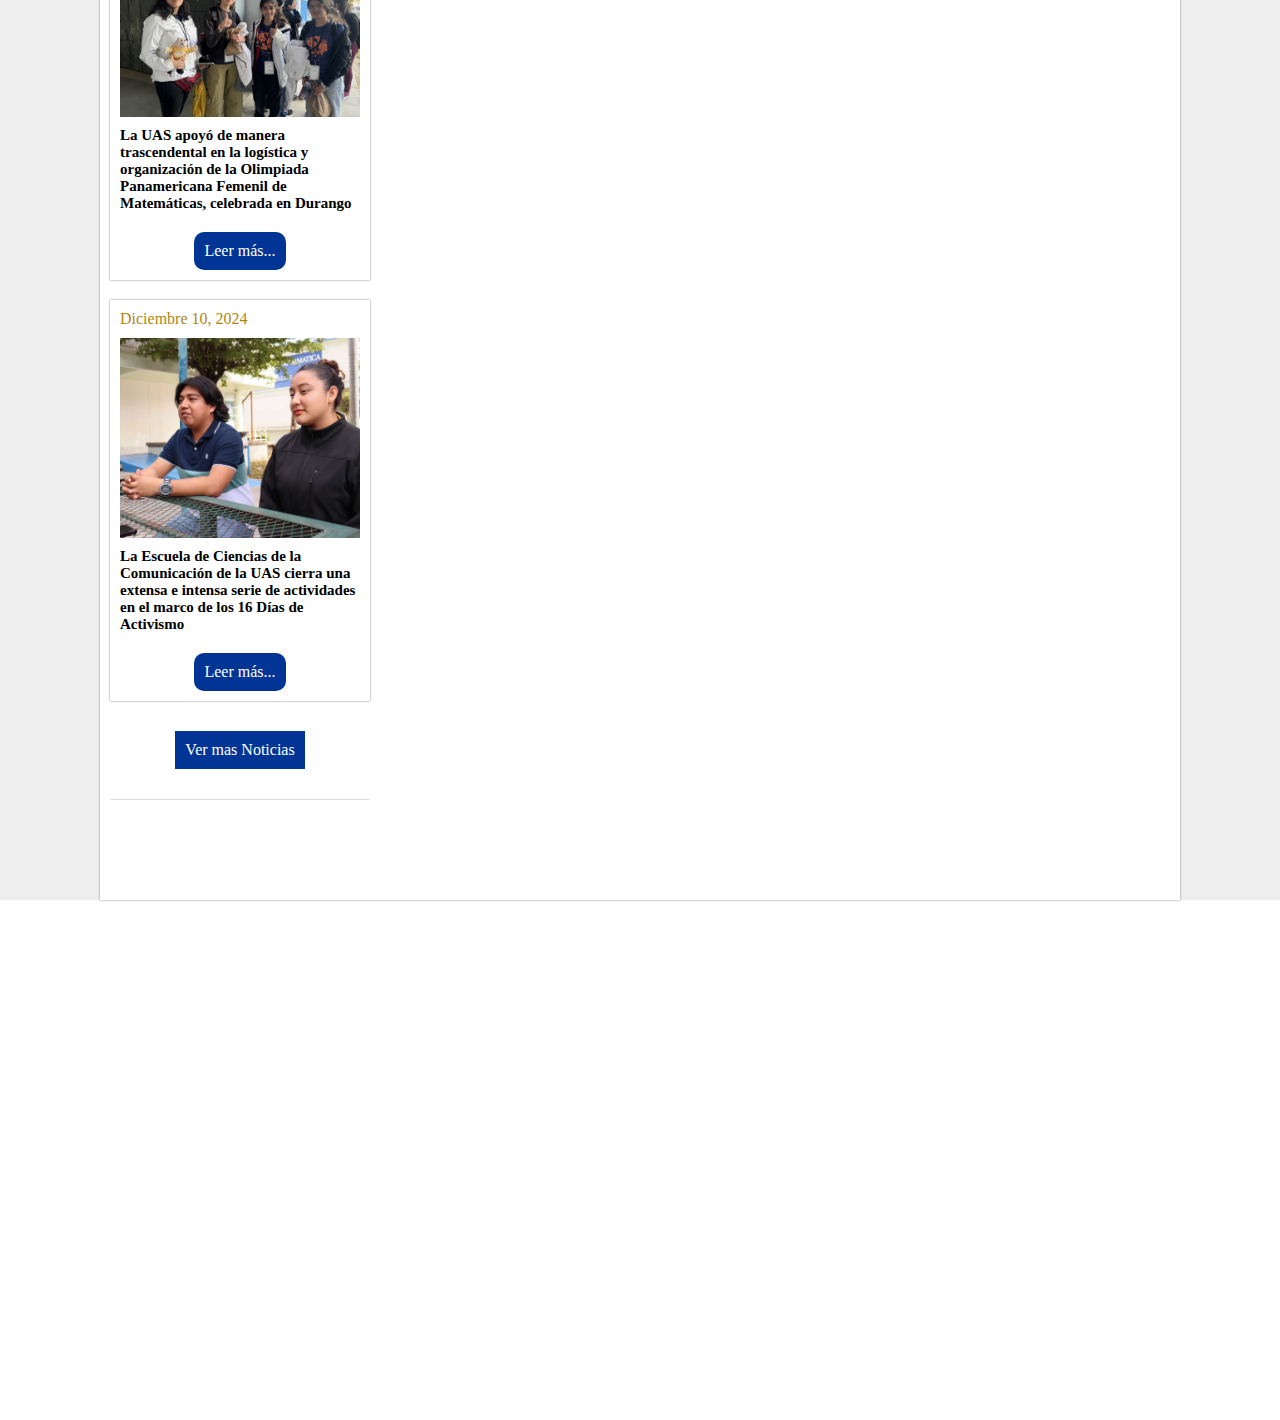
==== commit 585d8a89: "Add files via upload" ====
--- a/index.html
+++ b/index.html
@@ -123,7 +123,7 @@
         </section> -->
 
 
-        <div class="banner">
+        <div class="banner" hidden="true">
             <div class="banner-content max-width">
                 <div class="contendor" id="slide">
                     <!-- slides -->
@@ -321,12 +321,22 @@
                     </section> -->
                     <!-- video frame youtube  -->
                     <section class="box-elements main-frame">
+                        <h1>Redes</h1>
                         <div class="box-cards main-frame-card">
-                            <iframe class="video-frame" src="https://www.youtube.com/embed/Z2fSnbKtMI0?si=Tv09VATXHRK0LWV8" title="YouTube video player" frameborder="0" allow="accelerometer; autoplay; clipboard-write; encrypted-media; gyroscope; picture-in-picture; web-share" referrerpolicy="strict-origin-when-cross-origin" allowfullscreen></iframe>   
-                            <div class="box-content">
-                                <h3>Licenciatura en Enfermería - UAS</h3> 
-                                <a href="https://siia.uasnet.mx/preinscripcion/inicio.asp">Módulo de Preinscripcion</a>
-                                <a href="https://dse.uasnet.mx/admision/">Módulo de Admicion</a>
+                            <div class="main-video-frame">
+                                <h1>Youtube</h1>
+                                <iframe class="video-frame" src="https://www.youtube.com/embed/Z2fSnbKtMI0?si=Tv09VATXHRK0LWV8" title="YouTube video player" frameborder="0" allow="accelerometer; autoplay; clipboard-write; encrypted-media; gyroscope; picture-in-picture; web-share" referrerpolicy="strict-origin-when-cross-origin" allowfullscreen></iframe>   
+                                <div class="box-content">
+                                    <h3>Licenciatura en Enfermería - UAS</h3> 
+                                    <a href="https://siia.uasnet.mx/preinscripcion/inicio.asp">Módulo de Preinscripcion</a>
+                                    <a href="https://dse.uasnet.mx/admision/">Módulo de Admicion</a>
+                                </div>
+                            </div>
+                            <div class="wrap main-frame-box">
+                                <h1>Facebook</h1>
+                                <div class="box-card main-frame-element">
+                                    <img src="img/facebook-enfermeria.png" alt="">
+                                </div>
                             </div>
                         </div>
                     </section>
@@ -386,6 +396,8 @@
 
                         </div>
                     </section>
+
+                    
 
                 </div>
                 <!-- noticias -->
--- a/css/style.css
+++ b/css/style.css
@@ -411,7 +411,8 @@
     
 }
 .noticias-box{
-    max-width: 300px;
+    max-width: 260px;
+    position: relative;
 }
 
 
@@ -433,8 +434,16 @@
 .main-frame{
     align-items: initial;
 }
+.main-video-frame{
+    display: flex;
+    /* flex-direction: column; */
+    gap: 20px;
+    /* width: 50%; */
+    flex-direction: column;
+    
+}
 .video-frame{
-    width: 100%;
+    /* width: 50%; */
     aspect-ratio: 16/9;
 }
 .box-cards{
@@ -451,9 +460,15 @@
     flex-direction: column;
     gap: 10px;
 }
+.box-card h3{
+    font-size: 15px;
+}
 .main-frame-card{
-    padding: 20px;
-    box-shadow: 0 0 2px 0 grey;
+    /* padding: 20px; */
+    /* box-shadow: 0 0 2px 0 grey; */
+    display: grid;
+    justify-content: space-between;
+    grid-template-columns: 2fr 1fr;
 }
 .link-more{
     box-shadow: none;   
@@ -478,6 +493,7 @@
 .box-content a{
     color:#003595;
 }
+
 .box-cards .wrap{
     display: flex;
     justify-content: flex-start;
@@ -486,12 +502,27 @@
     /* max-width: 1000px; */
     margin: 0 auto;
 }
+.noticias-box .wrap {
+    flex-direction: column;
+}
+.noticias-box .box-elements{ 
+    display: flex;
+}
+.noticias-box .box-card {
+    width: auto;
+}
 .box-card span {
     color: #AF8514;
 }
 .box-card img{
+    width: 100%;
     height: 200px;
     object-fit: cover;
+}
+
+.main-frame-card img{   
+    width: 100%;
+    height: auto;
 }
 
 .contacto{
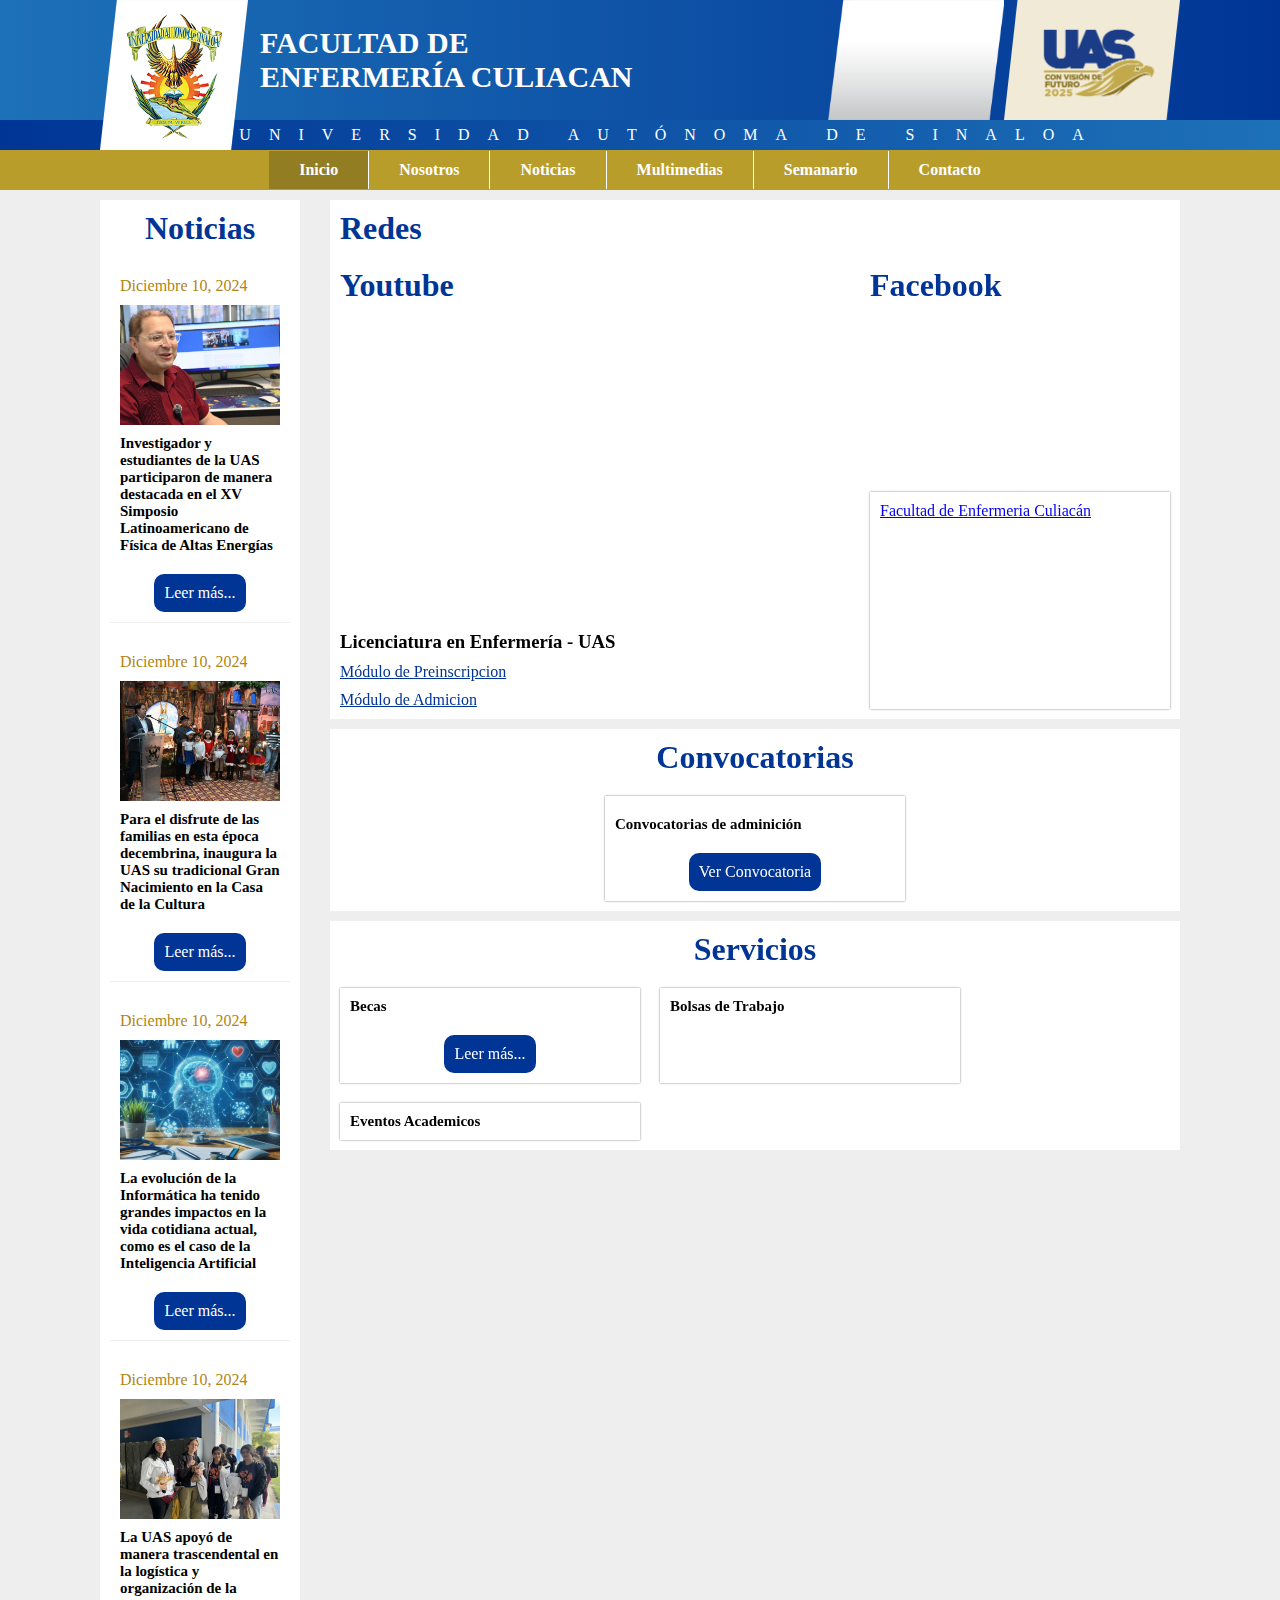
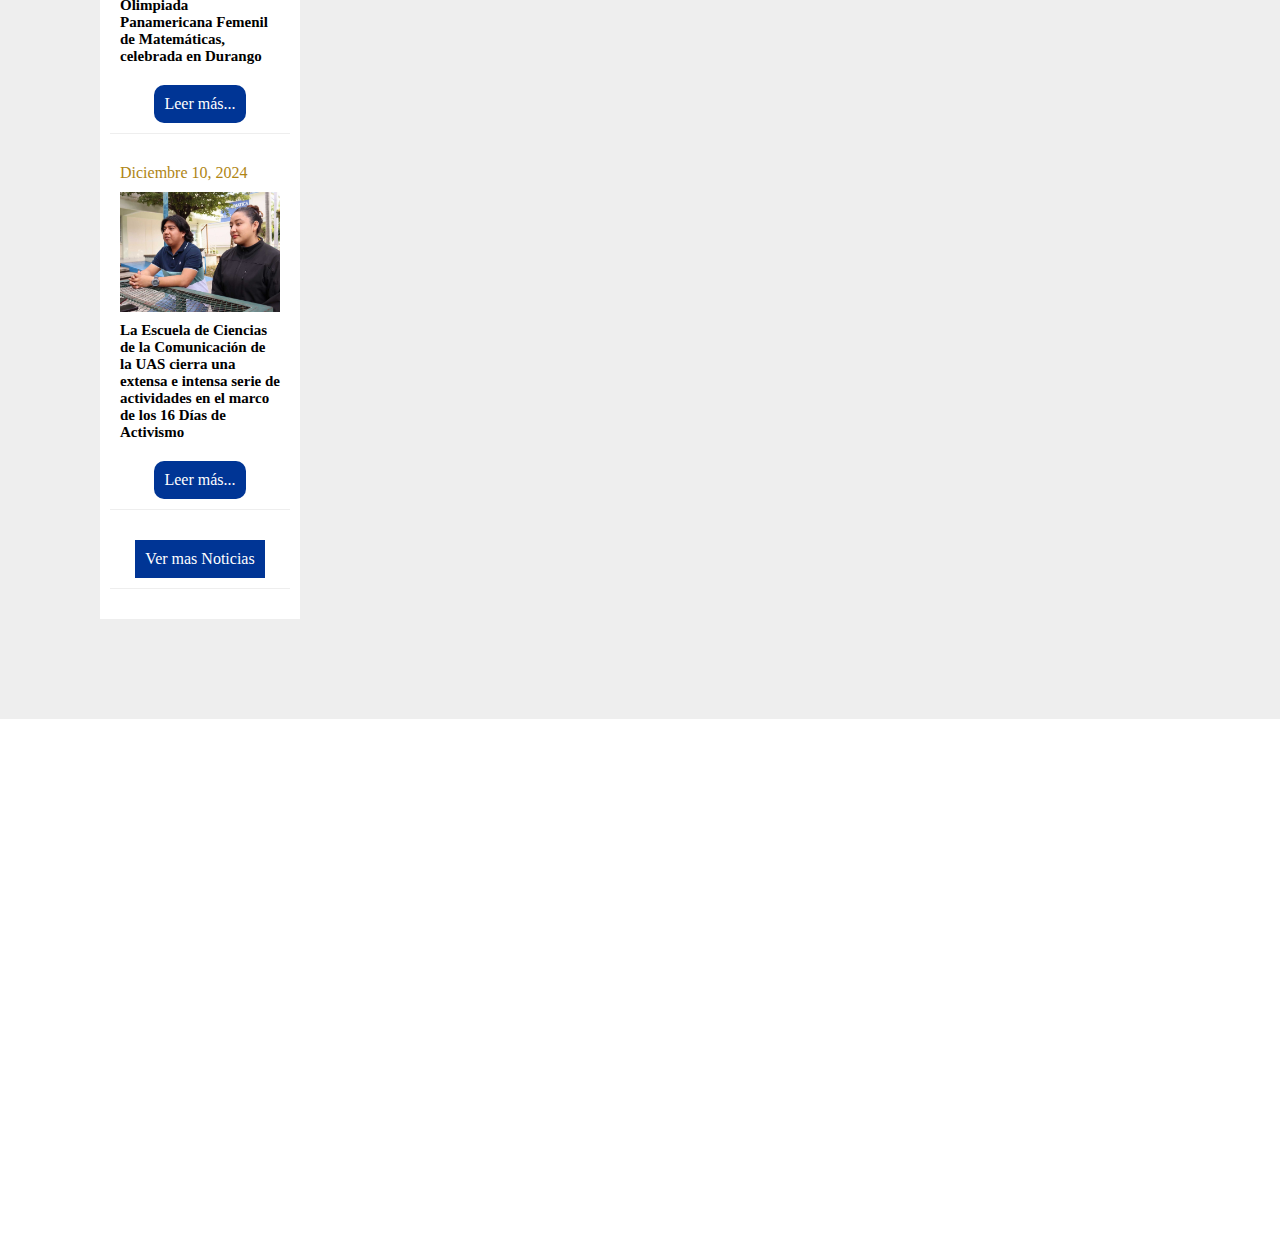
==== commit 2967da77: "Add files via upload" ====
--- a/index.html
+++ b/index.html
@@ -209,7 +209,7 @@
                         <h1>Noticias</h1>
                         <div class="box-cards">
 
-                            <div class="wrap">
+                            <div class="wrap noticias-content">
 
                                 <div class="box-card">
                                     <span>Diciembre 10, 2024 </span>
@@ -242,7 +242,7 @@
                                     <div class="btn-mas">
                                         <a href="">Leer más...</a>
                                     </div>
-                                </div>
+                                </div> 
                                 <div class="box-card">
                                     <span>Diciembre 10, 2024 </span>
                                     <img src="photos/La Escuela de Ciencias de la Comunicación.jpg" alt="">
@@ -320,7 +320,7 @@
                         </div>
                     </section> -->
                     <!-- video frame youtube  -->
-                    <section class="box-elements main-frame">
+                    <section class="box-elements main-frame main-box">
                         <h1>Redes</h1>
                         <div class="box-cards main-frame-card">
                             <div class="main-video-frame">
@@ -335,13 +335,16 @@
                             <div class="wrap main-frame-box">
                                 <h1>Facebook</h1>
                                 <div class="box-card main-frame-element">
-                                    <img src="img/facebook-enfermeria.png" alt="">
+                                    <div class="fb-page" data-href="https://www.facebook.com/UASFECU/" data-tabs="timeline" data-width="" data-height="" data-small-header="true" data-adapt-container-width="true" data-hide-cover="false" data-show-facepile="false"><blockquote cite="https://www.facebook.com/UASFECU/" class="fb-xfbml-parse-ignore"><a href="https://www.facebook.com/UASFECU/">Facultad de Enfermeria Culiacán</a></blockquote></div>
+                                    <div id="fb-root"></div>
+                                    <script async defer crossorigin="anonymous" src="https://connect.facebook.net/es_ES/sdk.js#xfbml=1&version=v21.0"></script>
+                                    <!-- <img src="img/facebook-enfermeria.png" alt=""> -->
                                 </div>
                             </div>
                         </div>
                     </section>
                     <!-- convocatorias -->
-                    <section class="box-elements ">
+                    <section class="box-elements  main-box">
                         <h1>Convocatorias</h1>
                         <div class="box-cards">
 
@@ -352,7 +355,7 @@
                                     <img src="img/Convocatoria_Admision_2024_Final.cdr - convocatoria_page-0001.jpg" alt="">
                                     <h3>Convocatorias de adminición</h3>
                                     <div class="btn-mas">
-                                        <a href="img/Convocatoria_Admision_2024_Final.cdr - convocatoria_page-0001.jpg">Ver Convocatorias</a>
+                                        <a href="img/Convocatoria_Admision_2024_Final.cdr - convocatoria_page-0001.jpg">Ver Convocatoria</a>
                                     </div>
                                 </div>
 
@@ -361,7 +364,7 @@
                         </div>
                     </section>
                     <!-- servicios -->
-                    <section class="box-elements">
+                    <section class="box-elements  main-box">
                         <h1>Servicios</h1>
                         <div class="box-cards">
 
@@ -371,9 +374,9 @@
                                     <!-- <span>Diciembre 10, 2024 </span> -->
                                     <!-- <img src="" alt=""> -->
                                     <h3>Becas</h3>
-                                    <!-- <div class="btn-mas">
-                                        <a href="">Leer más...</a>
-                                    </div> -->
+                                    <div class="btn-mas">
+                                        <a href="https://fic.uas.edu.mx/?page_id=57887">Leer más...</a>
+                                    </div>
                                 </div>
                                 <div class="box-card">
                                     <!-- <span>Diciembre 10, 2024 </span> -->
@@ -422,11 +425,11 @@
                         </span>
                         <span>
                             <!-- <img src="icons/telephone.png" alt=""> -->
-                            <strong>Teléfono: </strong><a href="tel:(667) 759-3830">(667) 759-3830</a> Red IP UAS Ext.15845 
+                            <strong><img src="icons/call.svg" alt=""> Teléfono: </strong><a href="tel:(667) 759-3830">(667) 759-3830</a> Red IP UAS Ext.15845 
                         </span>
                         <span>
                             <!-- <img src="icons/telephone.png" alt=""> -->
-                            <strong>Correo: </strong><a href="mailto:sau.uas@uas.edu.mx">sau.uas@uas.edu.mx </a>
+                            <strong><img src="icons/mail.svg" alt=""> Correo: </strong><a href="mailto:sau.uas@uas.edu.mx">sau.uas@uas.edu.mx </a>
                         </span>
                     </div>
                     <div class="col-redes">
--- a/css/style.css
+++ b/css/style.css
@@ -167,10 +167,10 @@
     display: flex;
     flex-direction: column;
     gap: 10px;
-    background:#fff;
-    z-index: -999;
-    padding: 10px;
-    box-shadow: 0 0 2px 0 grey;
+    /* background:#fff; */
+    /* z-index: -999; */
+    /* padding: 10px; */
+    /* box-shadow: 0 0 2px 0 grey; */
     padding-bottom: 100px;
 }
 
@@ -406,22 +406,26 @@
         gap: 50px; */
         display: flex;
         flex-direction: column;
-        gap: 60px;
+        gap: 10px;
     }
     
 }
 .noticias-box{
-    max-width: 260px;
-    position: relative;
-}
-
+    max-width: 200px;
+    position: relative;
+    padding: 10px;
+    background-color: #fff;
+}
+/* .noticias-box .box-elements{
+    align-content: auto !important;
+} */
 
 /* elementos */
 .box-elements{
     display: flex;
     flex-direction: column;
     gap: 20px;
-    border-bottom: 1px solid #ddd;
+    /* border-bottom: 1px solid #ddd; */
     padding-bottom: 20px;
     align-items: center;
     max-width: 940px;
@@ -459,6 +463,13 @@
     display: flex;
     flex-direction: column;
     gap: 10px;
+}
+.noticias-content .box-card{
+    box-shadow: none;
+    border-bottom: 1px solid #eee;
+}
+.noticias-content h3{
+    font-size: 13px;
 }
 .box-card h3{
     font-size: 15px;
@@ -516,10 +527,12 @@
 }
 .box-card img{
     width: 100%;
-    height: 200px;
+    height: auto;
     object-fit: cover;
 }
-
+.noticias-content .box-card img{
+    height: 120px;
+}
 .main-frame-card img{   
     width: 100%;
     height: auto;
@@ -544,6 +557,12 @@
 .contacto .links img{
     display: flex;
     width: 60px;
+}
+
+
+.main-box {
+    padding: 10px;
+    background:#fff ;
 }
 
 
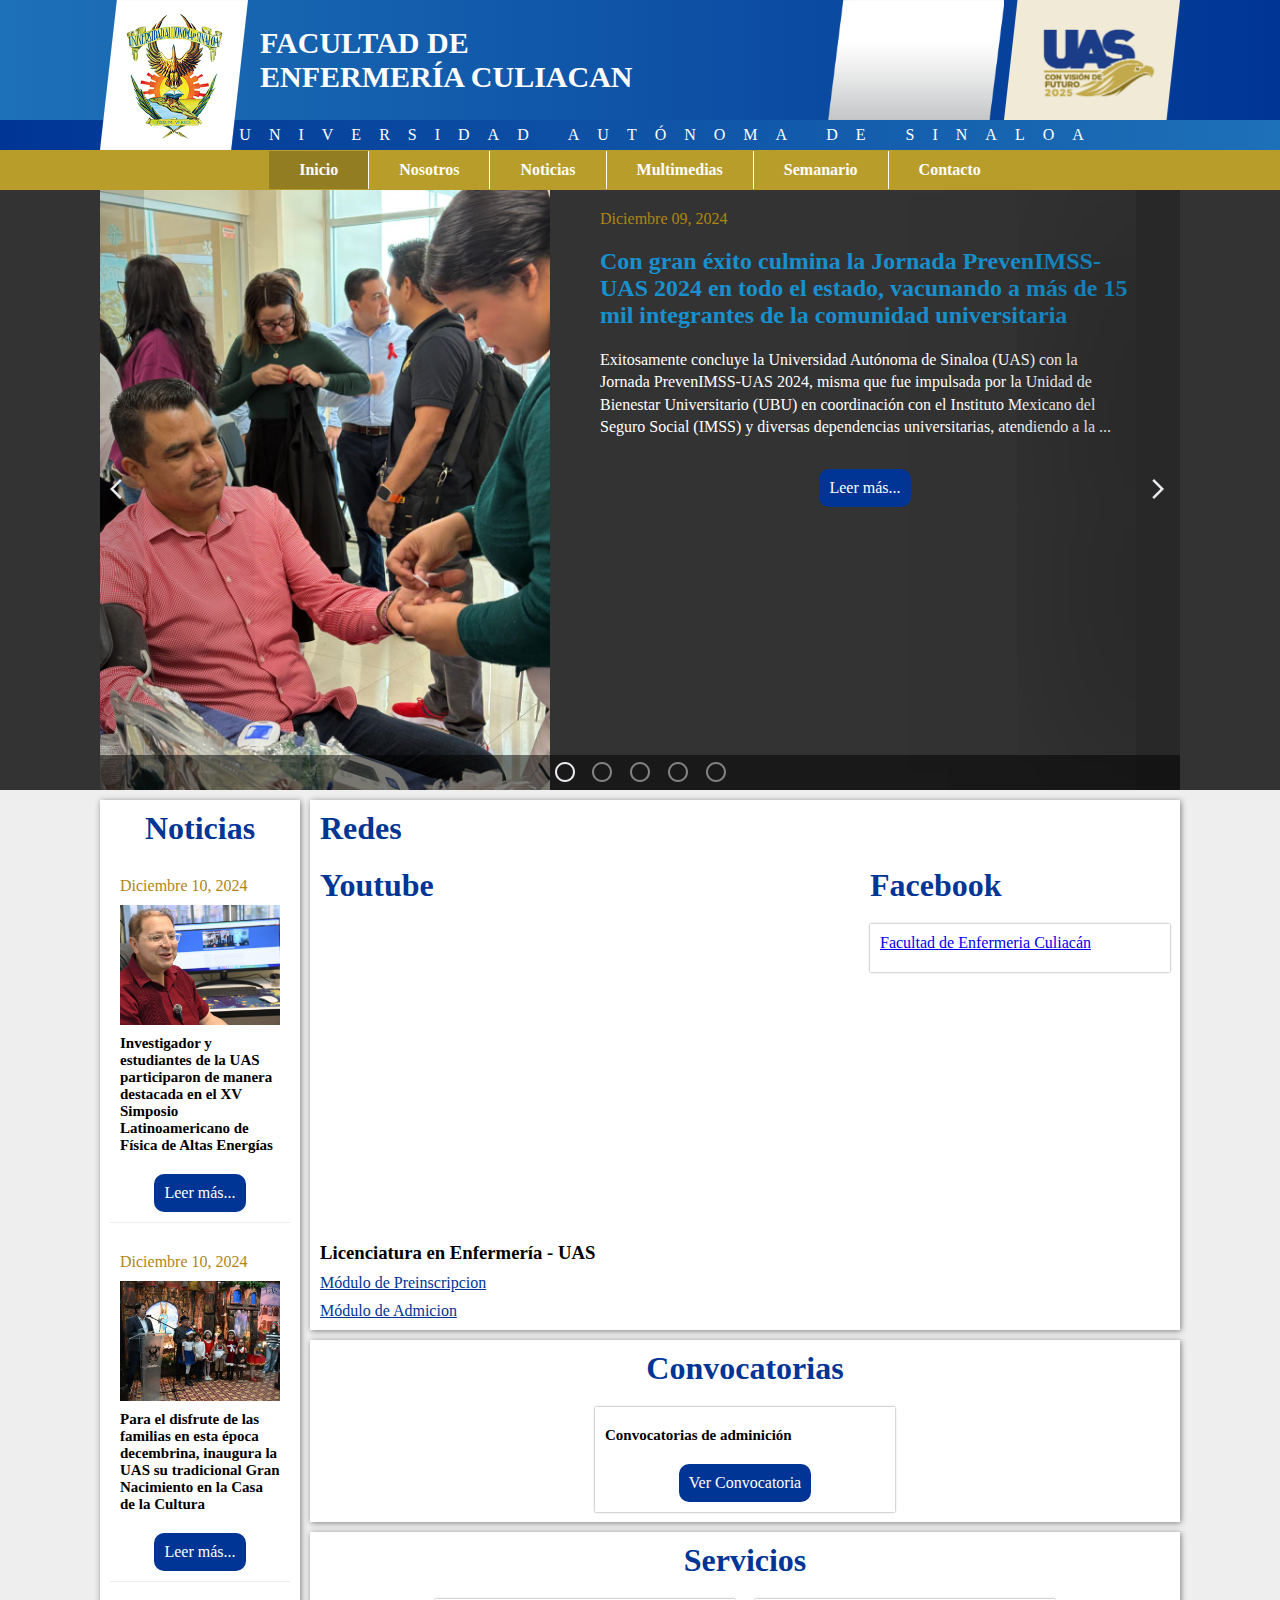
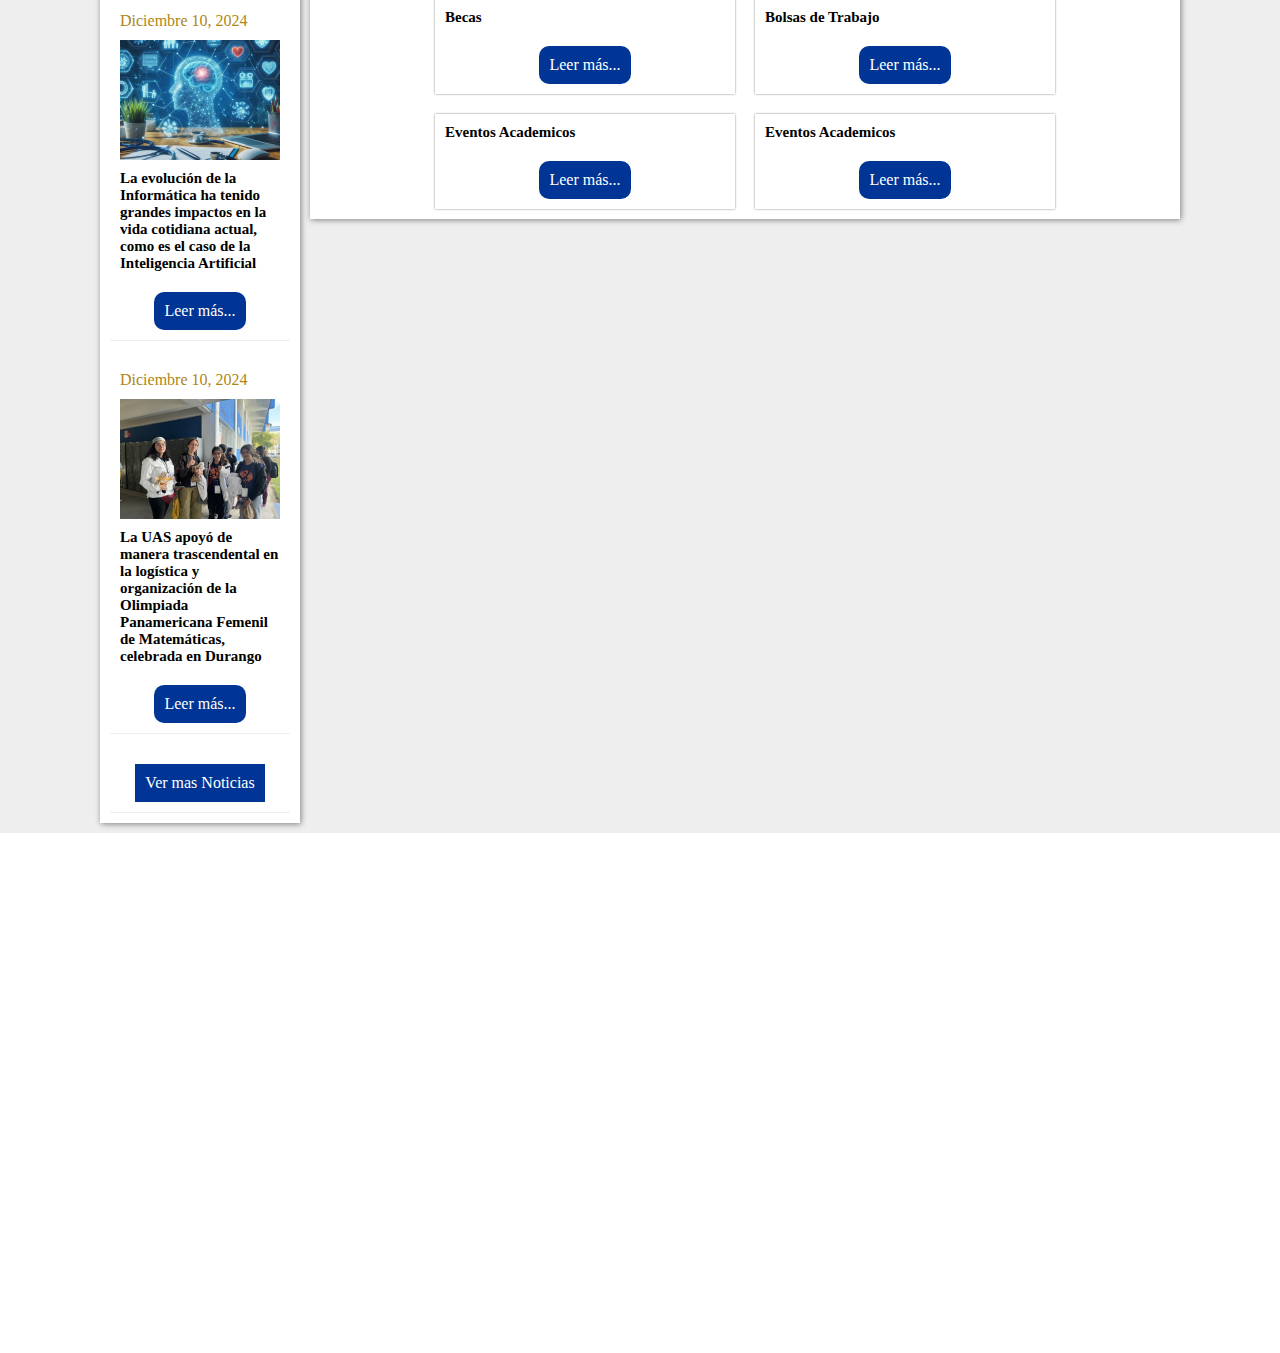
==== commit c3180890: "Add files via upload" ====
--- a/index.html
+++ b/index.html
@@ -123,7 +123,7 @@
         </section> -->
 
 
-        <div class="banner" hidden="true">
+        <div class="banner" >
             <div class="banner-content max-width">
                 <div class="contendor" id="slide">
                     <!-- slides -->
@@ -243,14 +243,14 @@
                                         <a href="">Leer más...</a>
                                     </div>
                                 </div> 
-                                <div class="box-card">
+                                <!-- <div class="box-card">
                                     <span>Diciembre 10, 2024 </span>
                                     <img src="photos/La Escuela de Ciencias de la Comunicación.jpg" alt="">
                                     <h3>La Escuela de Ciencias de la Comunicación de la UAS cierra una extensa e intensa serie de actividades en el marco de los 16 Días de Activismo</h3>
                                     <div class="btn-mas">
                                         <a href="">Leer más...</a>
                                     </div>
-                                </div>
+                                </div> -->
                                 <div class="box-card link-more">
                                     <a href="">Ver mas Noticias</a>
                                 </div>
@@ -366,7 +366,7 @@
                     <!-- servicios -->
                     <section class="box-elements  main-box">
                         <h1>Servicios</h1>
-                        <div class="box-cards">
+                        <div class="box-cards align-box-cards">
 
                             <div class="wrap">
 
@@ -382,17 +382,25 @@
                                     <!-- <span>Diciembre 10, 2024 </span> -->
                                     <!-- <img src="" alt=""> -->
                                     <h3>Bolsas de Trabajo</h3>
-                                    <!-- <div class="btn-mas">
-                                        <a href="">Leer más...</a>
-                                    </div> -->
+                                    <div class="btn-mas">
+                                        <a href="">Leer más...</a>
+                                    </div>
                                 </div>
                                 <div class="box-card">
                                     <!-- <span>Diciembre 10, 2024 </span> -->
                                     <!-- <img src="" alt=""> -->
                                     <h3>Eventos Academicos</h3>
-                                    <!-- <div class="btn-mas">
-                                        <a href="">Leer más...</a>
-                                    </div> -->
+                                    <div class="btn-mas">
+                                        <a href="">Leer más...</a>
+                                    </div>
+                                </div>
+                                <div class="box-card">
+                                    <!-- <span>Diciembre 10, 2024 </span> -->
+                                    <!-- <img src="" alt=""> -->
+                                    <h3>Eventos Academicos</h3>
+                                    <div class="btn-mas">
+                                        <a href="">Leer más...</a>
+                                    </div>
                                 </div>
 
                             </div>
--- a/css/style.css
+++ b/css/style.css
@@ -171,7 +171,7 @@
     /* z-index: -999; */
     /* padding: 10px; */
     /* box-shadow: 0 0 2px 0 grey; */
-    padding-bottom: 100px;
+    padding-bottom: 10px;
 }
 
 
@@ -397,7 +397,7 @@
 
 
     /* grid-template-columns: repeat(3, 1fr); */
-    gap: 30px;
+    gap: 10px;
 
     /* grid-auto-rows: minmax(200px, auto); */
 
@@ -413,11 +413,14 @@
 .noticias-box{
     max-width: 200px;
     position: relative;
-    padding: 10px;
-    background-color: #fff;
+    /* padding: 10px; */
+    /* background-color: #fff; */
 }
 /* .noticias-box .box-elements{
     align-content: auto !important;
+} */
+/* .noticias-box .box-elements {
+    padding: 10px;
 } */
 
 /* elementos */
@@ -431,6 +434,7 @@
     max-width: 940px;
     margin: 0 auto;
     width: 100%;
+    box-shadow: 1px 1px 6px 0px gray;
 }
 .box-elements h1{
     color: #003595;
@@ -455,6 +459,9 @@
     flex-wrap: wrap;
     gap: 20px;
     flex-direction: column;
+}
+.align-box-cards{
+    max-width: 620px;
 }
 .box-card{
     width:  300px;
@@ -480,6 +487,7 @@
     display: grid;
     justify-content: space-between;
     grid-template-columns: 2fr 1fr;
+    flex-wrap: nowrap;
 }
 .link-more{
     box-shadow: none;   
@@ -513,11 +521,17 @@
     /* max-width: 1000px; */
     margin: 0 auto;
 }
+.main-frame-box{
+    display: flex;
+    flex-direction: column;
+}
 .noticias-box .wrap {
     flex-direction: column;
 }
 .noticias-box .box-elements{ 
     display: flex;
+    background:#fff;
+    padding: 10px;
 }
 .noticias-box .box-card {
     width: auto;
@@ -794,7 +808,7 @@
         height:auto;
     }
 
-    .wrap{
+    /* .wrap{
         justify-content: center;
     }
 
@@ -804,7 +818,7 @@
     .box-card img{
         height: 390px;
         width: 100%;
-    }
+    } */
     .foter-columns{
         flex-direction: column;
         align-items:center;
@@ -816,8 +830,11 @@
     /* .box-cards .wrap{
         justify-content: center;
     } */
+     .container-box{
+        margin: 10px auto 10px auto;
+     }
     .box-elements{
-        max-width: 620px;
+        /* max-width: 620px; */
     }
     #slide ul li img{
         max-width:100%;
@@ -834,4 +851,12 @@
         height: 100%;
         justify-content: center;
     }
+
+    .main-frame-card{
+        display: flex;
+    }
+    .main-video-frame{
+        padding-bottom: 10px;
+        border-bottom: 1px solid #eee;
+    }
 }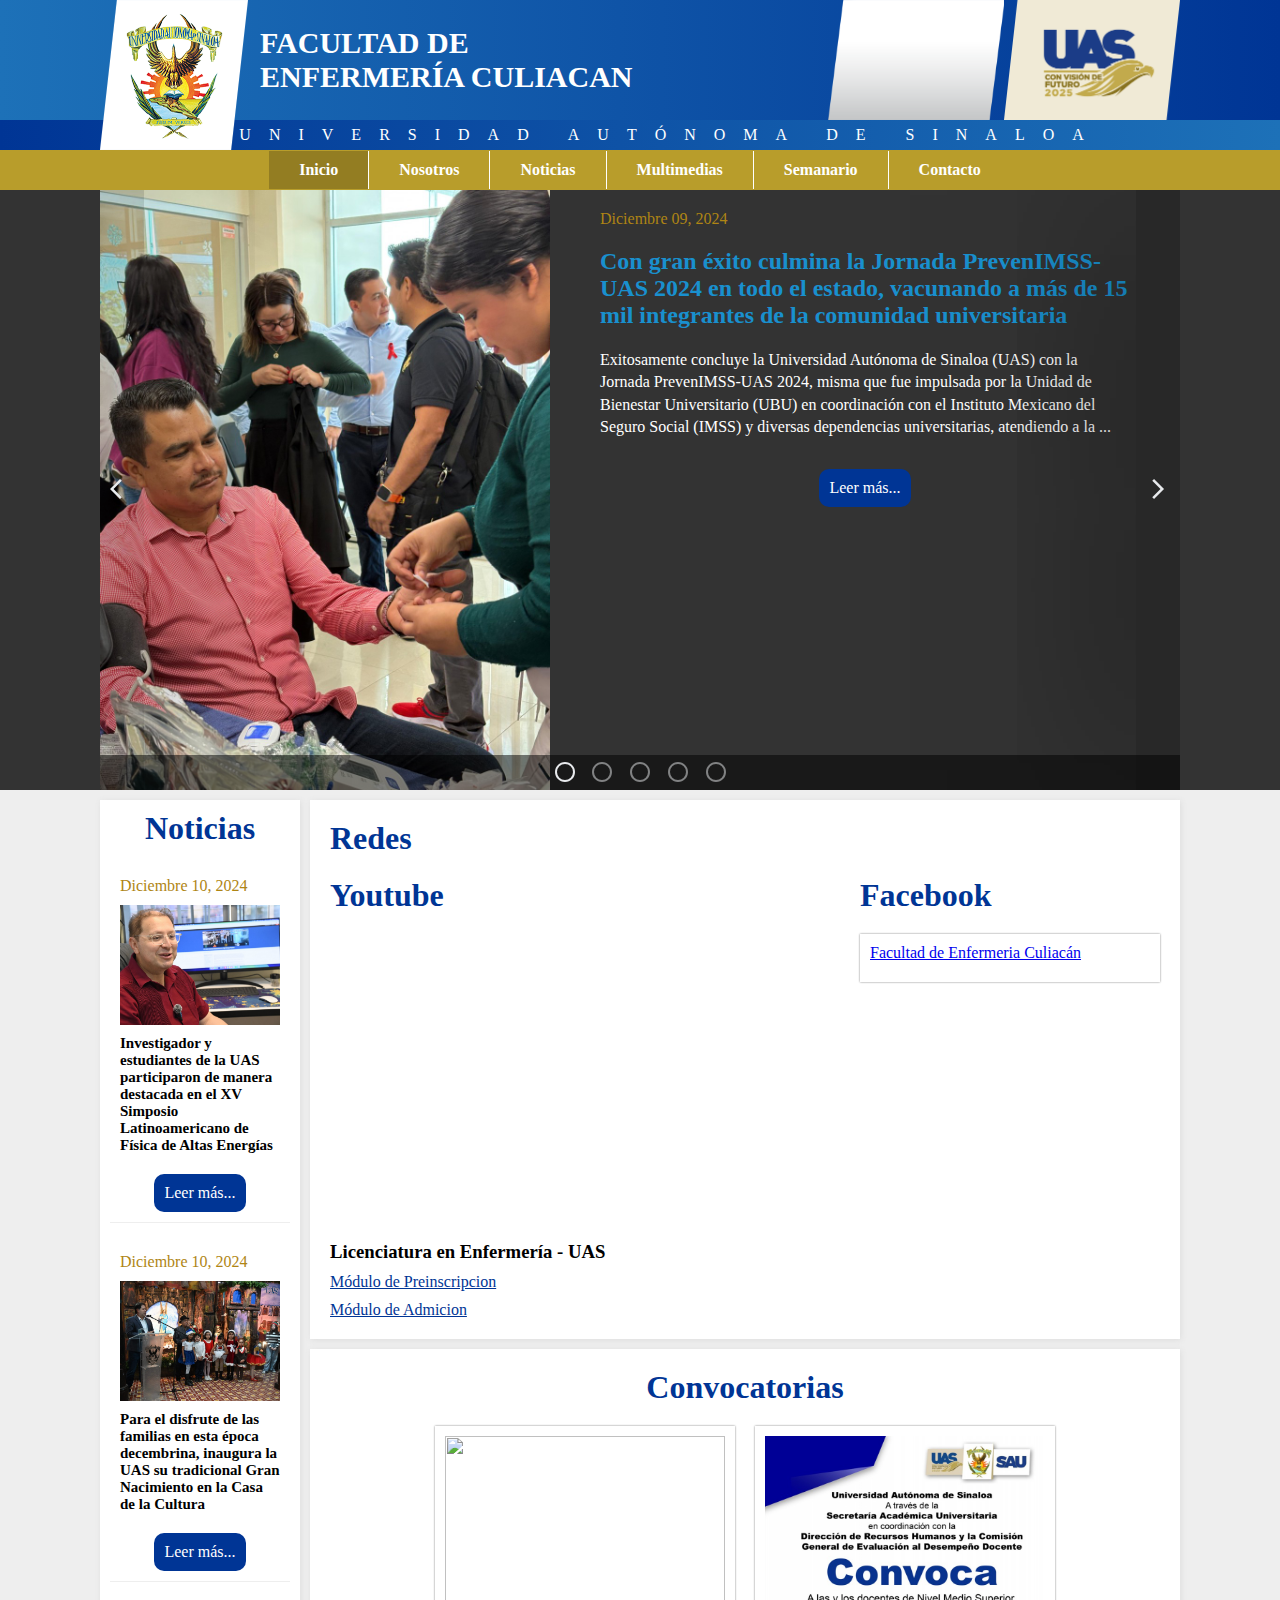
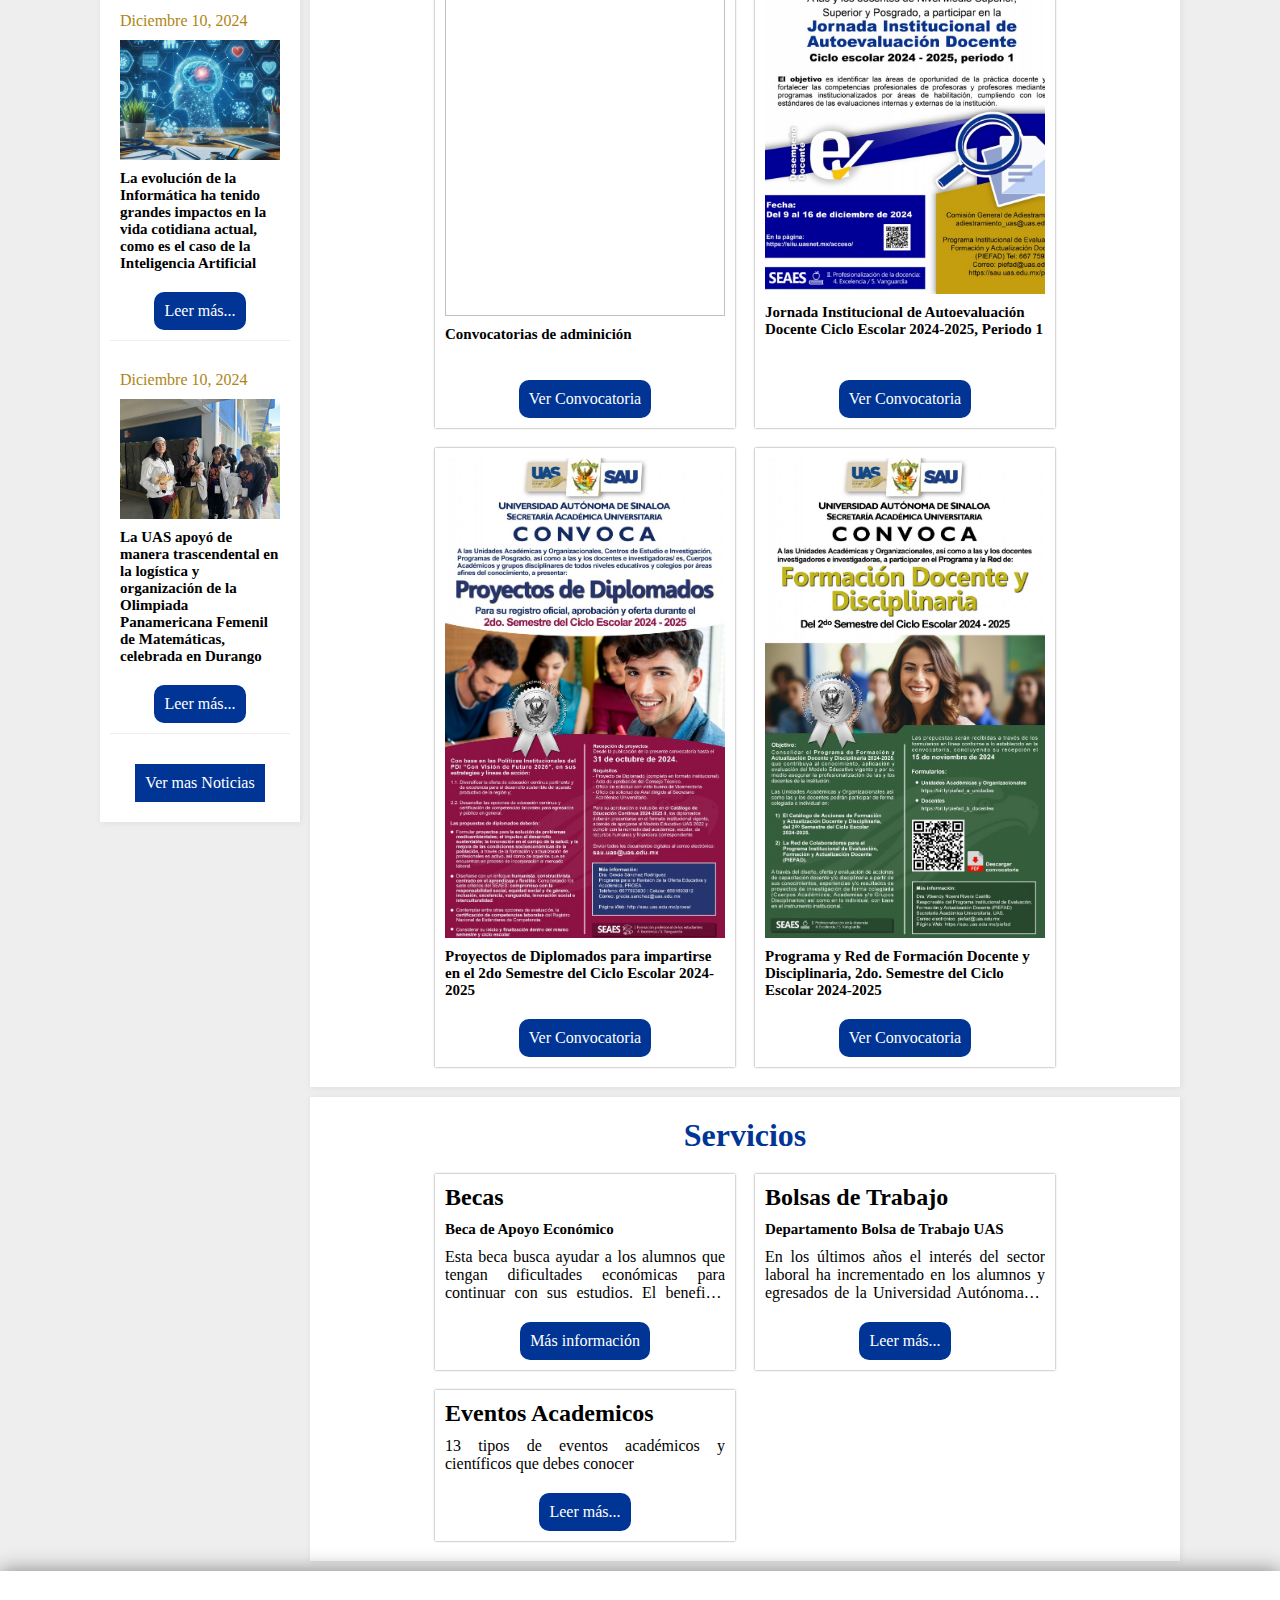
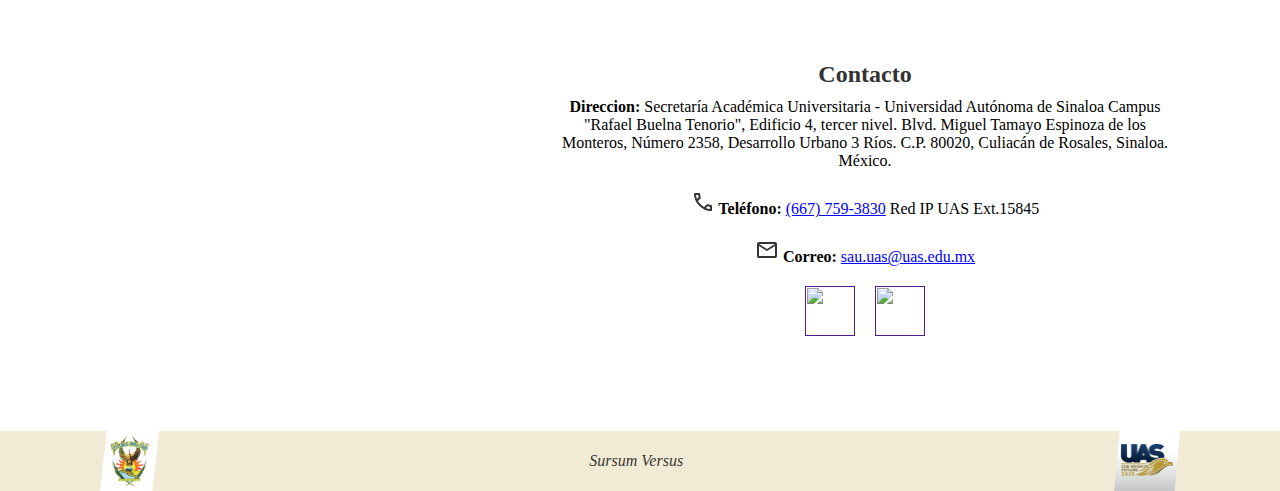
==== commit 5fe9bd7d: "Add files via upload" ====
--- a/index.html
+++ b/index.html
@@ -251,76 +251,19 @@
                                         <a href="">Leer más...</a>
                                     </div>
                                 </div> -->
-                                <div class="box-card link-more">
-                                    <a href="">Ver mas Noticias</a>
-                                </div>
-
-                            </div>
-
+                                
+
+                            </div>
+                            
+                        </div>
+                        <div class="box-card link-more">
+                            <a href="">Ver mas Noticias</a>
                         </div>
                     </section>
                 </div>   
-                <div class="box-data-content">
-
-                    <!-- noticias -->
-                    
-
-                    <!-- <section class="box-elements">
-                        <h1>Noticias</h1>
-                        <div class="box-cards">
-
-                            <div class="wrap">
-
-                                <div class="box-card">
-                                    <span>Diciembre 10, 2024 </span>
-                                    <img src="photos/Investigador y estudiantes de la UAS.jpg" alt="">
-                                    <h3>Investigador y estudiantes de la UAS participaron de manera destacada en el XV Simposio Latinoamericano de Física de Altas Energías</h3>
-                                    <div class="btn-mas">
-                                        <a href="">Leer más...</a>
-                                    </div>
-                                </div>
-                                <div class="box-card">
-                                    <span>Diciembre 10, 2024 </span>
-                                    <img src="photos/Para el disfrute de las familias.jpg" alt="">
-                                    <h3>Para el disfrute de las familias en esta época decembrina, inaugura la UAS su tradicional Gran Nacimiento en la Casa de la Cultura</h3>
-                                    <div class="btn-mas">
-                                        <a href="">Leer más...</a>
-                                    </div>
-                                </div>
-                                <div class="box-card">
-                                    <span>Diciembre 10, 2024 </span>
-                                    <img src="photos/La evolución de la Informática.jpg" alt="">
-                                    <h3>La evolución de la Informática ha tenido grandes impactos en la vida cotidiana actual, como es el caso de la Inteligencia Artificial</h3>
-                                    <div class="btn-mas">
-                                        <a href="">Leer más...</a>
-                                    </div>
-                                </div>
-                                <div class="box-card">
-                                    <span>Diciembre 10, 2024 </span>
-                                    <img src="photos/La UAS apoyó de manera trascendental.jpg" alt="">
-                                    <h3>La UAS apoyó de manera trascendental en la logística y organización de la Olimpiada Panamericana Femenil de Matemáticas, celebrada en Durango</h3>
-                                    <div class="btn-mas">
-                                        <a href="">Leer más...</a>
-                                    </div>
-                                </div>
-                                <div class="box-card">
-                                    <span>Diciembre 10, 2024 </span>
-                                    <img src="photos/La Escuela de Ciencias de la Comunicación.jpg" alt="">
-                                    <h3>La Escuela de Ciencias de la Comunicación de la UAS cierra una extensa e intensa serie de actividades en el marco de los 16 Días de Activismo</h3>
-                                    <div class="btn-mas">
-                                        <a href="">Leer más...</a>
-                                    </div>
-                                </div>
-                                <div class="box-card link-more">
-                                    <a href="">Ver mas Noticias</a>
-                                </div>
-
-                            </div>
-
-                        </div>
-                    </section> -->
+                <div class="box-data-content">                  
                     <!-- video frame youtube  -->
-                    <section class="box-elements main-frame main-box">
+                    <section class="box-elements redes main-frame main-box">
                         <h1>Redes</h1>
                         <div class="box-cards main-frame-card">
                             <div class="main-video-frame">
@@ -344,9 +287,9 @@
                         </div>
                     </section>
                     <!-- convocatorias -->
-                    <section class="box-elements  main-box">
+                    <section class="box-elements convocatorias  main-box">
                         <h1>Convocatorias</h1>
-                        <div class="box-cards">
+                        <div class="box-cards align-box-cards" >
 
                             <div class="wrap">
 
@@ -356,6 +299,30 @@
                                     <h3>Convocatorias de adminición</h3>
                                     <div class="btn-mas">
                                         <a href="img/Convocatoria_Admision_2024_Final.cdr - convocatoria_page-0001.jpg">Ver Convocatoria</a>
+                                    </div>
+                                </div>
+                                <div class="box-card">
+                                    <!-- <span>Diciembre 10, 2024 </span> -->
+                                    <img src="img/autoevaluacion_docente.jpg" alt="">
+                                    <h3>Jornada Institucional de Autoevaluación Docente Ciclo Escolar 2024-2025, Periodo 1</h3>
+                                    <div class="btn-mas">
+                                        <a src="img/autoevaluacion_docente.jpg">Ver Convocatoria</a>
+                                    </div>
+                                </div>
+                                <div class="box-card">
+                                    <!-- <span>Diciembre 10, 2024 </span> -->
+                                    <img src="img/proyecto_diplomados.jpg" alt="">
+                                    <h3>Proyectos de Diplomados para impartirse en el 2do Semestre del Ciclo Escolar 2024-2025</h3>
+                                    <div class="btn-mas">
+                                        <a src="img/proyecto_diplomados.jpg">Ver Convocatoria</a>
+                                    </div>
+                                </div>
+                                <div class="box-card">
+                                    <!-- <span>Diciembre 10, 2024 </span> -->
+                                    <img src="img/programayred.jpg" alt="">
+                                    <h3>Programa y Red de Formación Docente y Disciplinaria, 2do. Semestre del Ciclo Escolar 2024-2025</h3>
+                                    <div class="btn-mas">
+                                        <a href="img/programayred.jpg">Ver Convocatoria</a>
                                     </div>
                                 </div>
 
@@ -366,50 +333,52 @@
                     <!-- servicios -->
                     <section class="box-elements  main-box">
                         <h1>Servicios</h1>
-                        <div class="box-cards align-box-cards">
+                        <div class="box-cards align-box-cards servicios">
 
                             <div class="wrap">
 
                                 <div class="box-card">
                                     <!-- <span>Diciembre 10, 2024 </span> -->
                                     <!-- <img src="" alt=""> -->
-                                    <h3>Becas</h3>
-                                    <div class="btn-mas">
-                                        <a href="https://fic.uas.edu.mx/?page_id=57887">Leer más...</a>
+                                    <h2>Becas</h2>
+                                    <h3>
+                                        Beca de Apoyo Económico
+                                    </h3>
+                                    <p>
+                                        Esta beca busca ayudar a los alumnos que tengan dificultades económicas para continuar con sus estudios. El beneficio consiste en un apoyo económico, cuyo monto depende de la disponibilidad de presupuesto.
+                                    </p>
+                                    <div class="btn-mas">
+                                        <a href="https://fic.uas.edu.mx/?page_id=57887">Más información</a>
                                     </div>
                                 </div>
                                 <div class="box-card">
                                     <!-- <span>Diciembre 10, 2024 </span> -->
                                     <!-- <img src="" alt=""> -->
-                                    <h3>Bolsas de Trabajo</h3>
-                                    <div class="btn-mas">
-                                        <a href="">Leer más...</a>
+                                    <h2>Bolsas de Trabajo</h2>
+                                    <h3>Departamento Bolsa de Trabajo UAS</h3>
+                                    <p>
+                                        En los últimos años el interés del sector laboral ha incrementado en los alumnos y egresados de la Universidad Autónoma de Sinaloa ofertando espacios para que realicen una estancia de prácticas profesionales logrando con esto que nuestros alumnos tengan su primera experiencia laboral en la cual acompañados de un asesor ponen en práctica todo lo aprendido a lo largo de su carrera. 
+                                    </p>
+                                    
+                                    <div class="btn-mas">
+                                        <a href="https://dgvri.uas.edu.mx/bolsadetrabajouas.php">Leer más...</a>
                                     </div>
                                 </div>
                                 <div class="box-card">
                                     <!-- <span>Diciembre 10, 2024 </span> -->
                                     <!-- <img src="" alt=""> -->
-                                    <h3>Eventos Academicos</h3>
-                                    <div class="btn-mas">
-                                        <a href="">Leer más...</a>
-                                    </div>
-                                </div>
-                                <div class="box-card">
-                                    <!-- <span>Diciembre 10, 2024 </span> -->
-                                    <!-- <img src="" alt=""> -->
-                                    <h3>Eventos Academicos</h3>
-                                    <div class="btn-mas">
-                                        <a href="">Leer más...</a>
-                                    </div>
-                                </div>
-
+                                    <h2>Eventos Academicos</h2>
+                                    <p>
+                                        13 tipos de eventos académicos y científicos que debes conocer
+                                    </p>
+                                    <div class="btn-mas">
+                                        <a href="https://blog.even3.com/13-tipos-de-eventos-academicos-y-cientificos-que-debes-conocer/">Leer más...</a>
+                                    </div>
+                                </div>
                             </div>
 
                         </div>
                     </section>
-
-                    
-
                 </div>
                 <!-- noticias -->
             </div>
@@ -466,7 +435,7 @@
                     <p>Sursum Versus</p>
                 </div>
                 <div class="footer-rigth">
-                    <img src="img/CuadroconFondoBlanco(1)(1).png" height="60px" alt="">
+                    <img src="img/CuadroconFondoBlanco.png" height="60px" alt="">
                     <img class="img-b" src="img/Logovision2025.png" alt="">
                 </div>
             </div>
--- a/css/style.css
+++ b/css/style.css
@@ -3,6 +3,9 @@
     margin: 0;
     padding: 0;
     font-family:Roboto;
+    box-sizing: border-box;
+}
+::before, ::after{
     box-sizing: border-box;
 }
 
@@ -434,7 +437,7 @@
     max-width: 940px;
     margin: 0 auto;
     width: 100%;
-    box-shadow: 1px 1px 6px 0px gray;
+    box-shadow: 1px 1px 6px 0px #ddd;
 }
 .box-elements h1{
     color: #003595;
@@ -460,8 +463,25 @@
     gap: 20px;
     flex-direction: column;
 }
+.box-card p{
+    height: 100%;
+    text-align: justify;
+    height: 100%;
+    text-align: justify;
+    display: -webkit-box;
+    -webkit-line-clamp: vertical;
+    -webkit-line-clamp: 3;
+    -webkit-box-orient: vertical;
+    overflow: hidden;
+}
 .align-box-cards{
     max-width: 620px;
+}
+.convocatorias h3{
+    height: 10%;
+}
+.servicios{
+
 }
 .box-card{
     width:  300px;
@@ -541,14 +561,14 @@
 }
 .box-card img{
     width: 100%;
-    height: auto;
+    height: 480px;
     object-fit: cover;
 }
 .noticias-content .box-card img{
     height: 120px;
 }
 .main-frame-card img{   
-    width: 100%;
+    width: 250px;
     height: auto;
 }
 
@@ -575,7 +595,7 @@
 
 
 .main-box {
-    padding: 10px;
+    padding: 20px;
     background:#fff ;
 }
 
@@ -592,9 +612,9 @@
     /* display: flex */
    box-shadow: 0 0 20px 0 grey;
    height: 520px;
-   position: sticky;
+   /* position: sticky; */
    bottom: 0;
-   z-index: -999;
+   /* z-index: -999; */
 }
 
 .footer-info{
@@ -819,22 +839,66 @@
         height: 390px;
         width: 100%;
     } */
+    .container-box{
+        flex-direction: column;
+    } 
+    .noticias-box{
+        max-width: 100%;
+    }
+    .noticias-content{
+        display: flex;
+        width: 100%;
+        flex-wrap: nowrap;
+    }
     .foter-columns{
         flex-direction: column;
         align-items:center;
     }
-}
-
+    .noticias-box .box-card{
+        width: 45%;
+    }
+    .box-cards .wrap {
+        display: flex;
+        justify-content: flex-start;
+        flex-wrap: wrap;
+        gap: 20px;
+        max-width: 1000px;
+        margin: 0 auto;
+        justify-content: center;
+      }
+      .noticias-box .wrap{
+        flex-direction: initial;
+        justify-content: center;
+      }
+      .noticias-content .box-card h3{
+        text-align: justify;
+        display: -webkit-box;
+        -webkit-line-clamp: vertical;
+        -webkit-line-clamp: 3;
+        -webkit-box-orient: vertical;
+        overflow: hidden;
+      }
+}
+
+@media screen and (max-width: 850px){
+    
+    .box-cards .wrap{
+        justify-content: center;
+    }
+}
 
 @media screen and (max-width: 960px){
     /* .box-cards .wrap{
         justify-content: center;
     } */
+    .servicios .box-card{
+        width: 100%;
+    }
      .container-box{
-        margin: 10px auto 10px auto;
+        margin: auto;
      }
     .box-elements{
-        /* max-width: 620px; */
+        max-width: 100%;
     }
     #slide ul li img{
         max-width:100%;
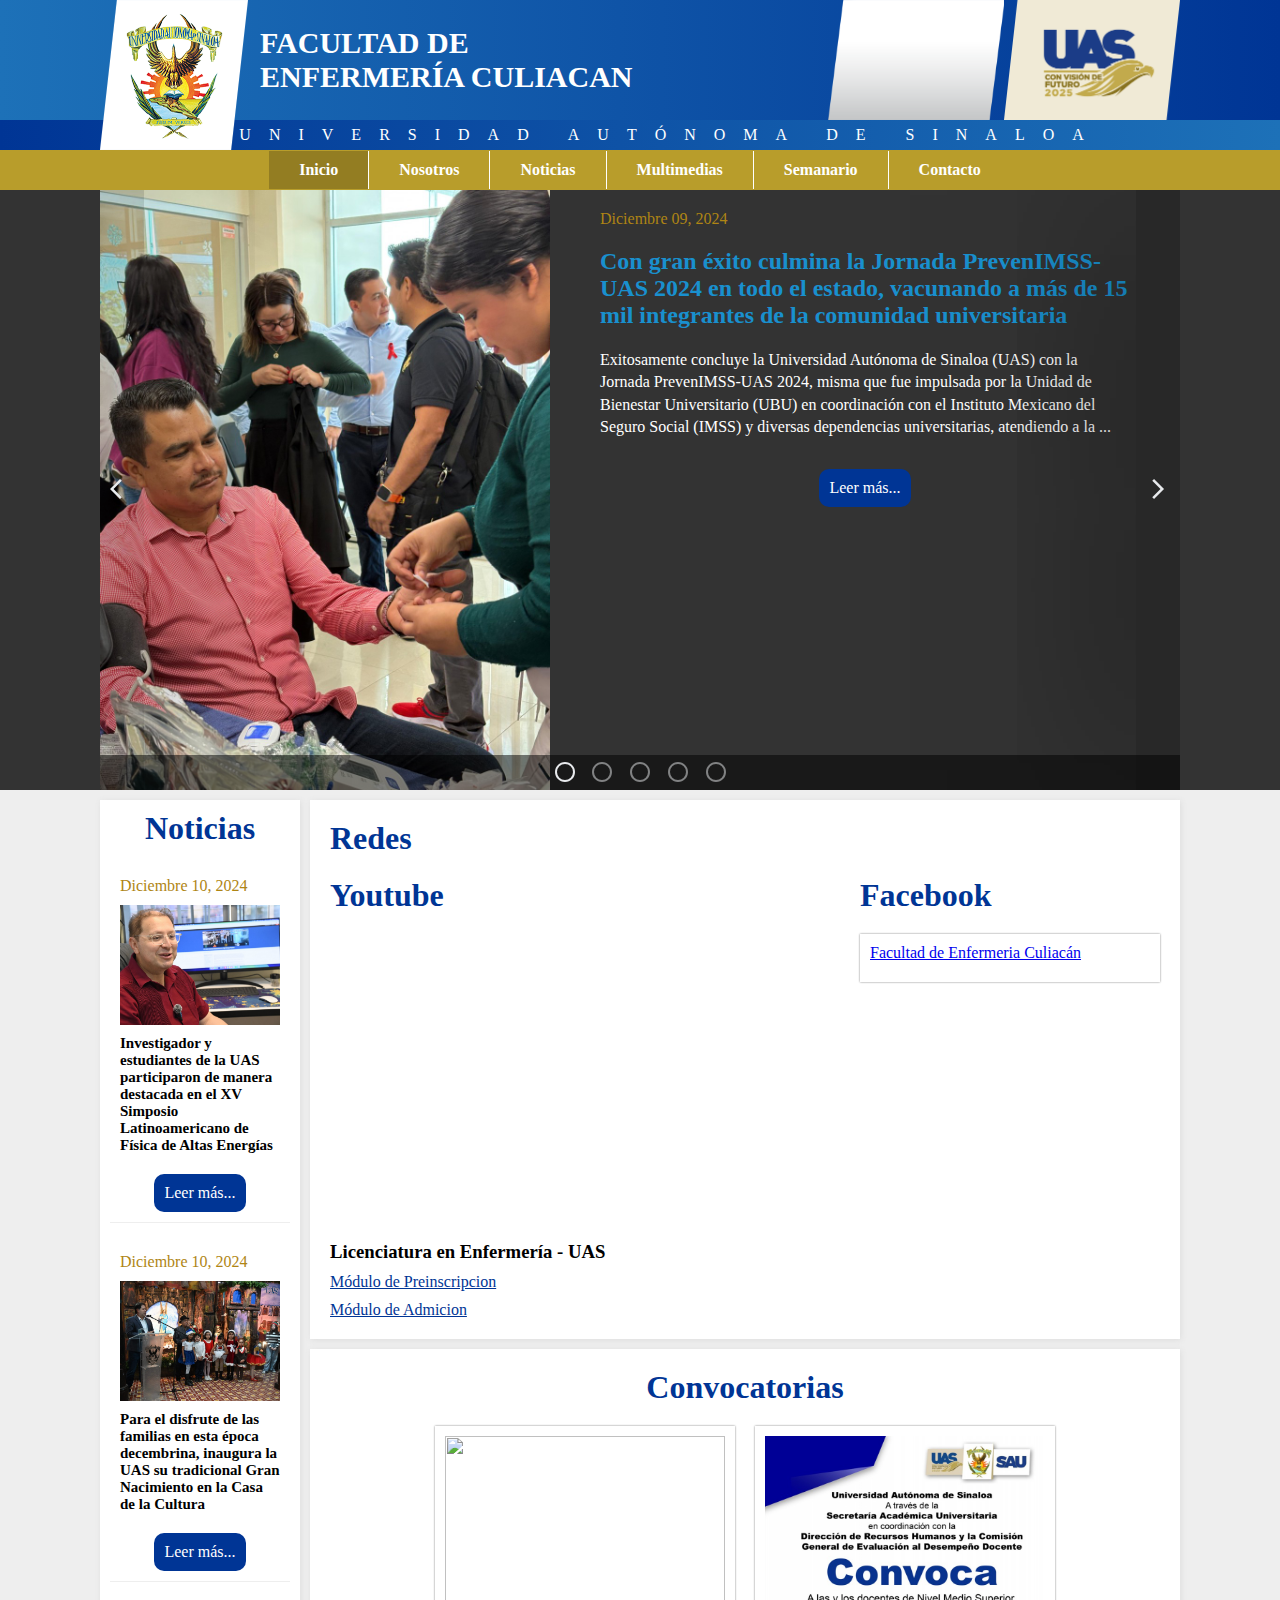
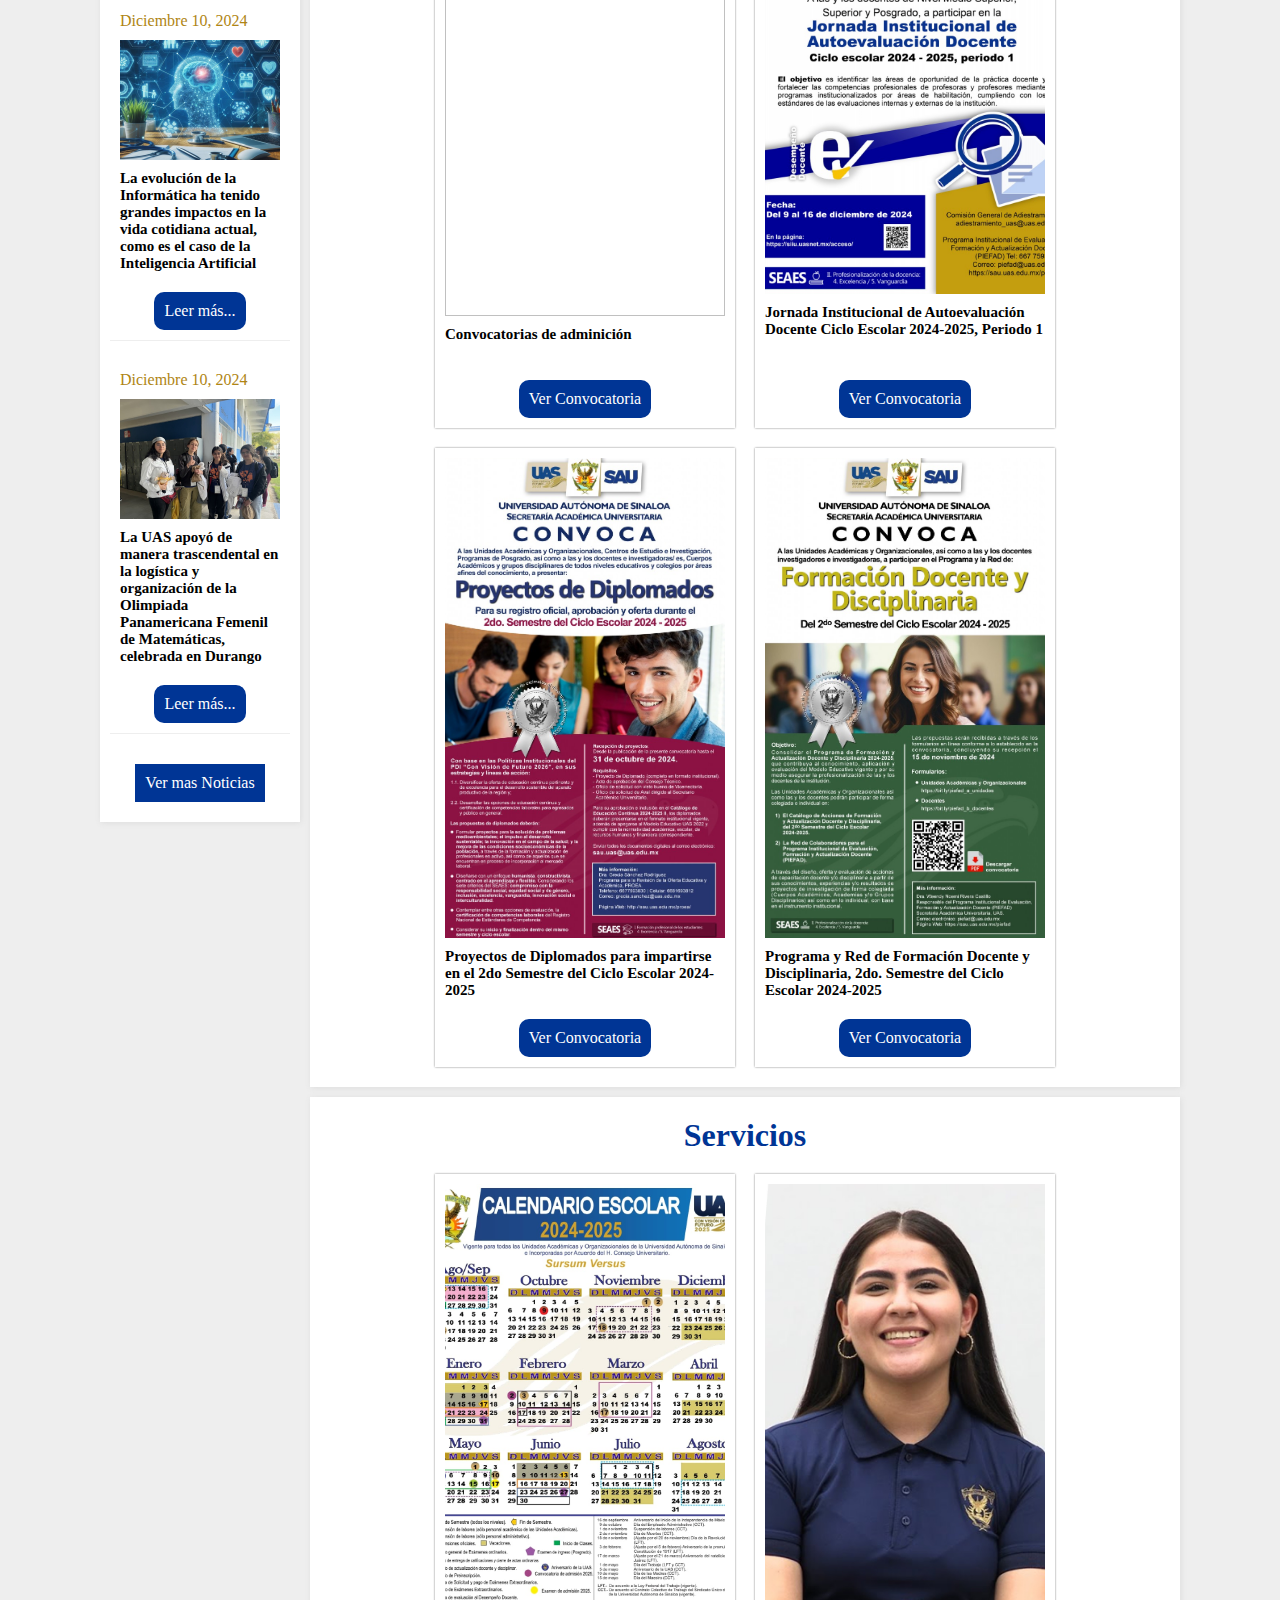
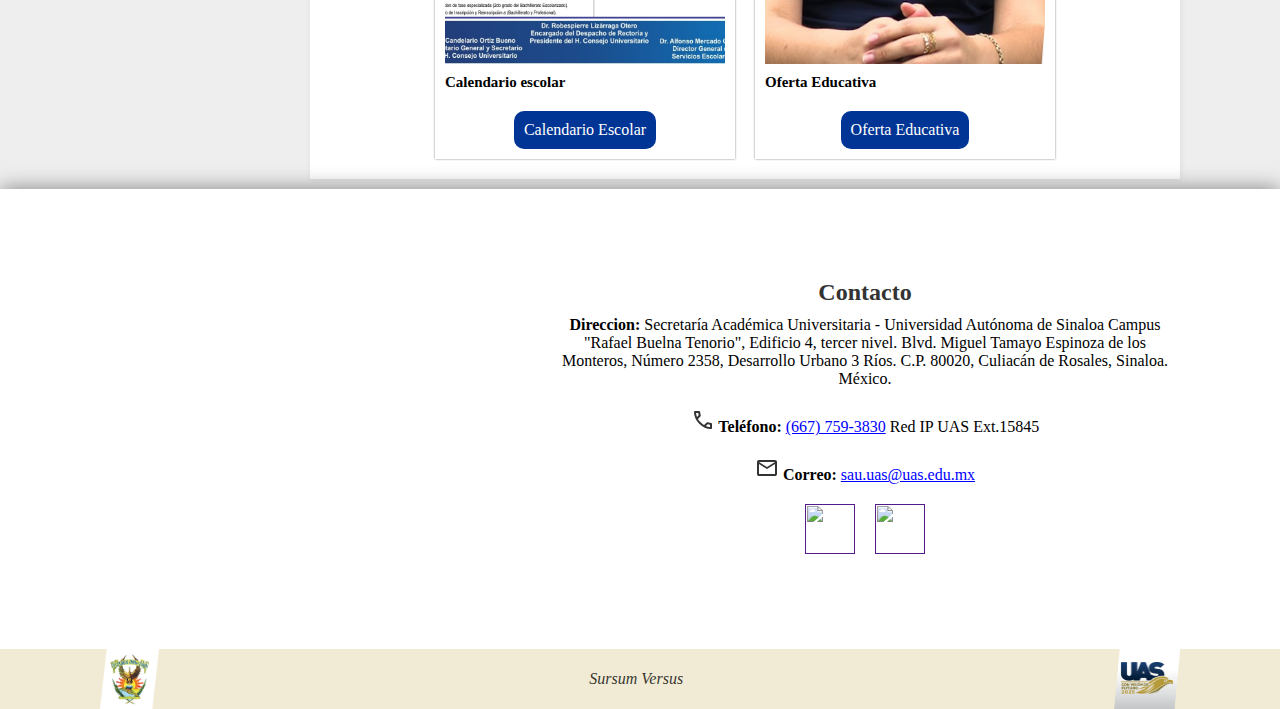
==== commit 0cf5be11: "Add files via upload" ====
--- a/index.html
+++ b/index.html
@@ -306,7 +306,7 @@
                                     <img src="img/autoevaluacion_docente.jpg" alt="">
                                     <h3>Jornada Institucional de Autoevaluación Docente Ciclo Escolar 2024-2025, Periodo 1</h3>
                                     <div class="btn-mas">
-                                        <a src="img/autoevaluacion_docente.jpg">Ver Convocatoria</a>
+                                        <a href="img/autoevaluacion_docente.jpg">Ver Convocatoria</a>
                                     </div>
                                 </div>
                                 <div class="box-card">
@@ -314,7 +314,7 @@
                                     <img src="img/proyecto_diplomados.jpg" alt="">
                                     <h3>Proyectos de Diplomados para impartirse en el 2do Semestre del Ciclo Escolar 2024-2025</h3>
                                     <div class="btn-mas">
-                                        <a src="img/proyecto_diplomados.jpg">Ver Convocatoria</a>
+                                        <a href="img/proyecto_diplomados.jpg">Ver Convocatoria</a>
                                     </div>
                                 </div>
                                 <div class="box-card">
@@ -339,42 +339,46 @@
 
                                 <div class="box-card">
                                     <!-- <span>Diciembre 10, 2024 </span> -->
+                                    <img src="img/calendario.jpg" alt="">
+                                    <h3>Calendario escolar</h3>
+                                    <div class="btn-mas">
+                                        <a href="https://dgse.uas.edu.mx/?seccion=calendario">Calendario Escolar</a>
+                                    </div>
+                                </div>
+                                <div class="box-card">
+                                    <!-- <span>Diciembre 10, 2024 </span> -->
+                                    <img src="img/oferta.jpg" alt="">
+                                    <h3>Oferta Educativa</h3>
+                                    <div class="btn-mas">
+                                        <a href="https://carreras.uas.edu.mx/">Oferta Educativa</a>
+                                    </div>
+                                </div>
+                                <!-- <div class="box-card"> -->
+                                    <!-- <span>Diciembre 10, 2024 </span> -->
                                     <!-- <img src="" alt=""> -->
-                                    <h2>Becas</h2>
-                                    <h3>
-                                        Beca de Apoyo Económico
-                                    </h3>
-                                    <p>
-                                        Esta beca busca ayudar a los alumnos que tengan dificultades económicas para continuar con sus estudios. El beneficio consiste en un apoyo económico, cuyo monto depende de la disponibilidad de presupuesto.
-                                    </p>
-                                    <div class="btn-mas">
-                                        <a href="https://fic.uas.edu.mx/?page_id=57887">Más información</a>
-                                    </div>
-                                </div>
-                                <div class="box-card">
-                                    <!-- <span>Diciembre 10, 2024 </span> -->
-                                    <!-- <img src="" alt=""> -->
-                                    <h2>Bolsas de Trabajo</h2>
-                                    <h3>Departamento Bolsa de Trabajo UAS</h3>
+                                    <!-- <h2>Bolsas de Trabajo</h2> -->
+                                    <!-- <h3>Departamento Bolsa de Trabajo UAS</h3>
                                     <p>
                                         En los últimos años el interés del sector laboral ha incrementado en los alumnos y egresados de la Universidad Autónoma de Sinaloa ofertando espacios para que realicen una estancia de prácticas profesionales logrando con esto que nuestros alumnos tengan su primera experiencia laboral en la cual acompañados de un asesor ponen en práctica todo lo aprendido a lo largo de su carrera. 
-                                    </p>
+                                    </p> -->
                                     
-                                    <div class="btn-mas">
-                                        <a href="https://dgvri.uas.edu.mx/bolsadetrabajouas.php">Leer más...</a>
-                                    </div>
-                                </div>
-                                <div class="box-card">
+                                    <!-- <div class="btn-mas"> -->
+                                        <!-- <a href="https://dgvri.uas.edu.mx/bolsadetrabajouas.php">Leer más...</a> -->
+                                    <!-- </div> -->
+                                <!-- </div> -->
+                                <!-- <div class="box-card"> -->
                                     <!-- <span>Diciembre 10, 2024 </span> -->
                                     <!-- <img src="" alt=""> -->
-                                    <h2>Eventos Academicos</h2>
-                                    <p>
+                                    <!-- <h2>Eventos Academicos</h2> -->
+                                    <!-- <p>
                                         13 tipos de eventos académicos y científicos que debes conocer
-                                    </p>
-                                    <div class="btn-mas">
-                                        <a href="https://blog.even3.com/13-tipos-de-eventos-academicos-y-cientificos-que-debes-conocer/">Leer más...</a>
-                                    </div>
-                                </div>
+                                    </p> -->
+                                    <!-- <div class="btn-mas"> -->
+                                        <!-- <a href="https://blog.even3.com/13-tipos-de-eventos-academicos-y-cientificos-que-debes-conocer/">Leer más...</a> -->
+                                    <!-- </div> -->
+                                <!-- </div> -->
+                                 
+                                
                             </div>
 
                         </div>
--- a/css/style.css
+++ b/css/style.css
@@ -611,7 +611,7 @@
 footer{
     /* display: flex */
    box-shadow: 0 0 20px 0 grey;
-   height: 520px;
+   /* height: 520px; */
    /* position: sticky; */
    bottom: 0;
    /* z-index: -999; */
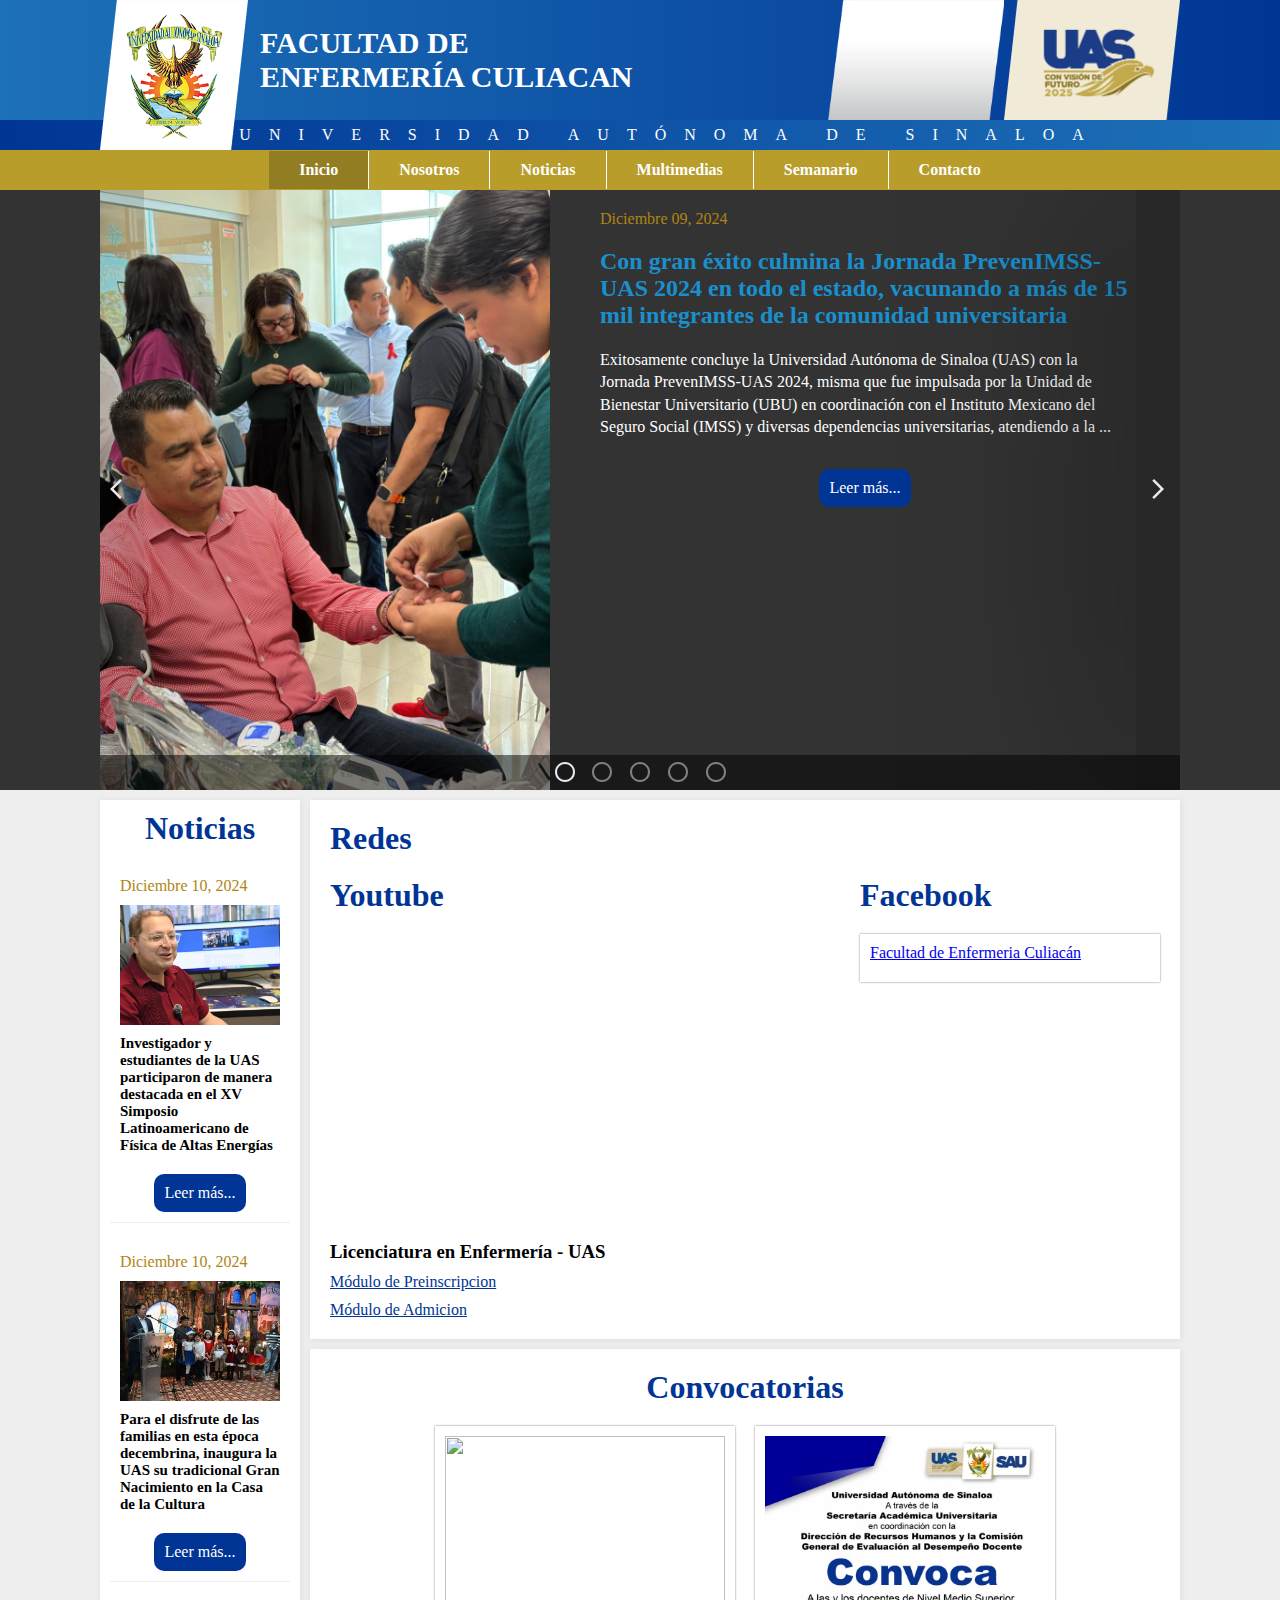
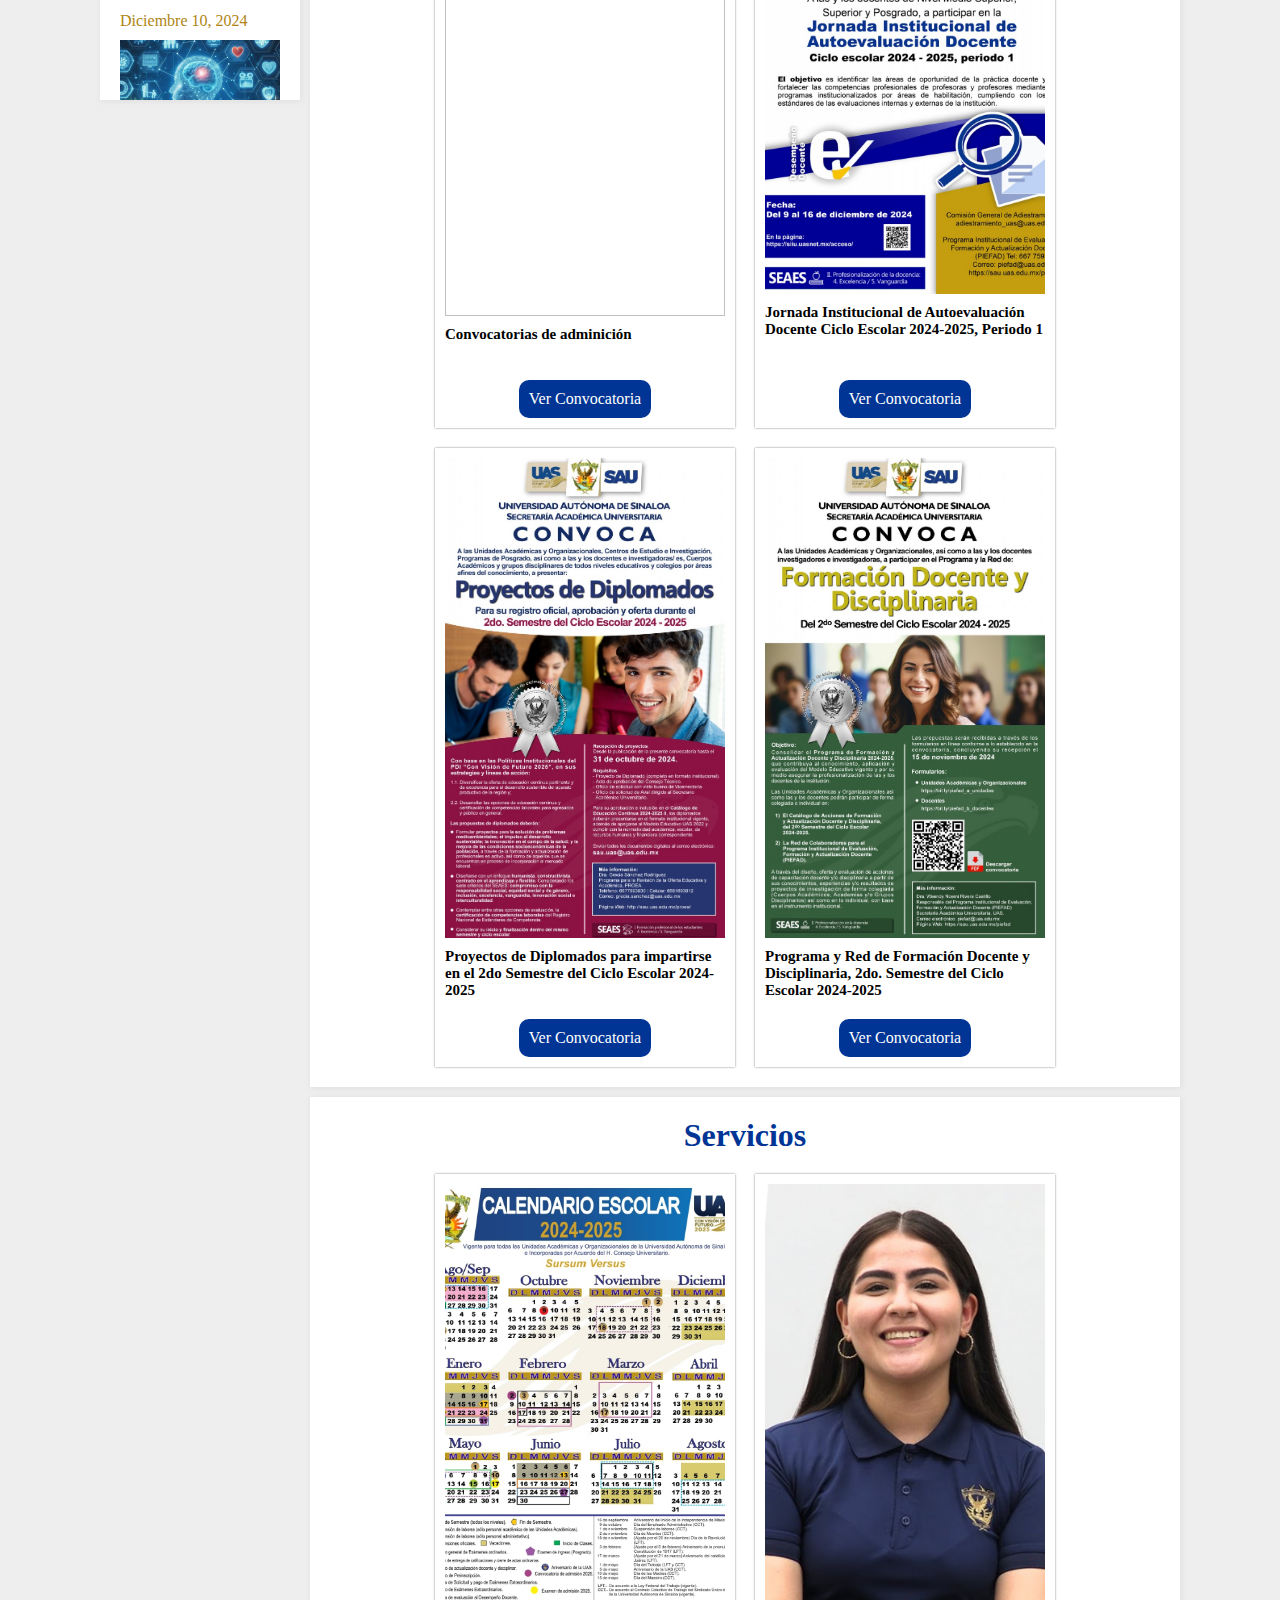
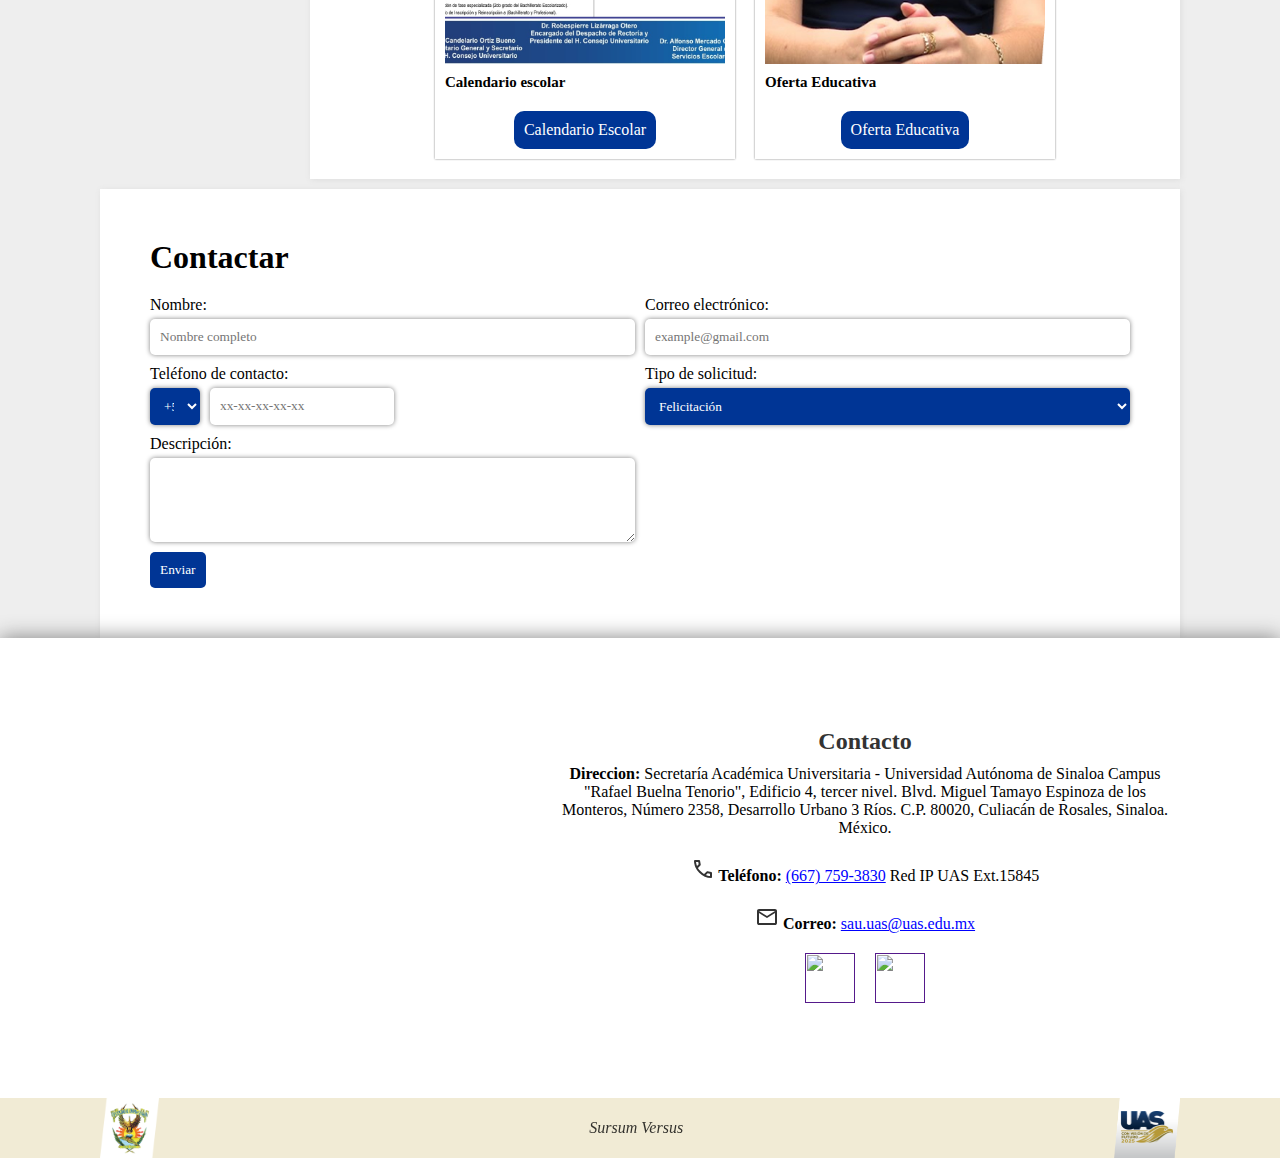
==== commit fed7e647: "Add files via upload" ====
--- a/index.html
+++ b/index.html
@@ -4,6 +4,7 @@
     <meta charset="UTF-8">
     <meta name="viewport" content="width=device-width, initial-scale=1.0">
     <title>Enfermería UAS</title>
+    <link rel="shortcut icon" href="img/facultad_medicina.ico" type="image/x-icon">
     <link rel="stylesheet" href="css/style.css">
 </head>
 <body>
@@ -90,39 +91,6 @@
         </div>
     </header>
     <main class="main">
-        
-        <!-- <section class="welcome">
-            <div class="welcome-box max-width">
-                <div class="w-left">
-                    <img height="" src="img/person_enfermeria.jpg" alt="No Sourse">
-                </div>
-                <div class="w-rigth">
-                    <h1>
-                        Bienvenidos a la Facultad de Enfermería de la 
-                        Universidad Autónoma de Sinaloa
-                    </h1>
-                    <span>
-                        Comprometidos con la excelencia en la formación de profesionales de la salud, 
-                        preparados para afrontar los desafíos del cuidado integral y humano.
-                    </span>
-                    <span>
-                        Nuestro compromiso es formar profesionales de la salud con excelencia académica, 
-                        preparados para enfrentar los desafíos del mundo actual. Únete a nuestra comunidad y 
-                        sé parte de una tradición de liderazgo en educación y cuidado.
-                    </span>
-                </div>
-            </div>
-            <div class="welcome-links max-width">
-                <ul>
-                    <li><a href="">Conocenos</a></li>   |
-                    <li><a href="">Programas academicos</a></li>|
-                    <li><a href="">Inscribete ahora</a></li>|
-                    <li><a href="">Noticias Y Eventos</a></li>
-                </ul>
-            </div>
-        </section> -->
-
-
         <div class="banner" >
             <div class="banner-content max-width">
                 <div class="contendor" id="slide">
@@ -243,14 +211,14 @@
                                         <a href="">Leer más...</a>
                                     </div>
                                 </div> 
-                                <!-- <div class="box-card">
+                                <div class="box-card">
                                     <span>Diciembre 10, 2024 </span>
                                     <img src="photos/La Escuela de Ciencias de la Comunicación.jpg" alt="">
                                     <h3>La Escuela de Ciencias de la Comunicación de la UAS cierra una extensa e intensa serie de actividades en el marco de los 16 Días de Activismo</h3>
                                     <div class="btn-mas">
                                         <a href="">Leer más...</a>
                                     </div>
-                                </div> -->
+                                </div>
                                 
 
                             </div>
@@ -352,41 +320,55 @@
                                     <div class="btn-mas">
                                         <a href="https://carreras.uas.edu.mx/">Oferta Educativa</a>
                                     </div>
-                                </div>
-                                <!-- <div class="box-card"> -->
-                                    <!-- <span>Diciembre 10, 2024 </span> -->
-                                    <!-- <img src="" alt=""> -->
-                                    <!-- <h2>Bolsas de Trabajo</h2> -->
-                                    <!-- <h3>Departamento Bolsa de Trabajo UAS</h3>
-                                    <p>
-                                        En los últimos años el interés del sector laboral ha incrementado en los alumnos y egresados de la Universidad Autónoma de Sinaloa ofertando espacios para que realicen una estancia de prácticas profesionales logrando con esto que nuestros alumnos tengan su primera experiencia laboral en la cual acompañados de un asesor ponen en práctica todo lo aprendido a lo largo de su carrera. 
-                                    </p> -->
-                                    
-                                    <!-- <div class="btn-mas"> -->
-                                        <!-- <a href="https://dgvri.uas.edu.mx/bolsadetrabajouas.php">Leer más...</a> -->
-                                    <!-- </div> -->
-                                <!-- </div> -->
-                                <!-- <div class="box-card"> -->
-                                    <!-- <span>Diciembre 10, 2024 </span> -->
-                                    <!-- <img src="" alt=""> -->
-                                    <!-- <h2>Eventos Academicos</h2> -->
-                                    <!-- <p>
-                                        13 tipos de eventos académicos y científicos que debes conocer
-                                    </p> -->
-                                    <!-- <div class="btn-mas"> -->
-                                        <!-- <a href="https://blog.even3.com/13-tipos-de-eventos-academicos-y-cientificos-que-debes-conocer/">Leer más...</a> -->
-                                    <!-- </div> -->
-                                <!-- </div> -->
-                                 
+                                </div>                                
                                 
                             </div>
 
                         </div>
                     </section>
                 </div>
-                <!-- noticias -->
             </div>
         </div>        
+        
+        <div class="max-width form-contact">
+            <h1>Contactar</h1>
+            <form action="#" method="post">
+                <div class="form-content">
+                    <div>
+                        <label for="nombre">Nombre:</label>
+                        <input type="text" id="nombre" name="nombre" required placeholder="Nombre completo">
+                    </div>
+                    <div>
+                        <label for="correo">Correo electrónico:</label>
+                        <input type="email" id="correo" name="correo" required placeholder="example@gmail.com">
+                    </div>
+                    <div class="form-telefono">
+                        <label for="telefono">Teléfono de contacto:</label>
+                        <div class="telefono">
+                            <select class="number" name="" id="">
+                                <option value="">+52</option>
+                            </select>
+                            <input type="number" id="telefono" name="telefono" required placeholder="xx-xx-xx-xx-xx">
+                        </div>
+                    </div>
+                    <div>
+                        <label for="tipo_solicitud">Tipo de solicitud:</label>
+                        <select id="tipo_solicitud" name="tipo_solicitud" required>
+                            <option value="felicitacion">Felicitación</option>
+                            <option value="queja">Solicitud de queja</option>
+                            <option value="comentario">Comentario en general</option>
+                        </select>
+                    </div>
+                    <div>
+                        <label for="descripcion">Descripción:</label>
+                        <textarea id="descripcion" name="descripcion" rows="4" required></textarea>
+                    </div>
+                </div>
+                <div>
+                    <button type="submit">Enviar</button>
+                </div>
+            </form>
+        </div>
 
     </main>
     <footer>
--- a/css/style.css
+++ b/css/style.css
@@ -156,6 +156,105 @@
     font-weight: bolder;
 }
 
+.logos{
+    display: flex;
+    justify-content: center;
+    align-items: baseline;
+}
+.logos img{
+    /* width: 100px; */
+}
+
+.logos .logo1{
+    display: flex;
+    height: auto;
+    width: 90px;
+    height: 100px;
+}
+
+.logos .logo2{
+    height: 80px;
+    width:  100px;
+}
+.logos-facultad {
+    display: flex;
+    height: 80px;
+    width: 100px;
+}
+.logos-facultad .lgos-fondo{
+    display: flex;
+    position: relative;
+    align-items:center;
+    justify-content: center;
+    /* height: 80px; */
+}
+.logos-facultad .facultad-logo{
+    position: absolute;
+    width: 70px;
+}
+.logo-principal{
+    display: flex;
+    justify-content: center;
+
+    align-items:center;
+}
+
+.header-responsive{
+    display: none;
+}
+
+.header-menu{
+    display: flex;
+    justify-content: center;
+    align-items:end;
+    padding-bottom: 30px;
+    padding-top: 90px;
+    text-align: center;
+}
+.content-header{
+    display: flex;
+    flex-direction: column;
+    gap: 10px;
+}
+.content-header label {
+    cursor: pointer;
+}
+.content-header label img{
+    width: 40px;
+    height: 40px;
+}
+
+.menu-list{
+    display: none;
+    flex-direction: column;
+    position: absolute;
+    z-index: 100;
+    background:#b89d2b;
+    width: 100%;
+    height: auto;
+    
+    
+    animation-duration: 3s;
+}
+.menu-list li{
+    display: flex;
+    flex-direction: column;
+}
+.menu-list li a{
+    color:#fff;
+    padding: 10px;
+    font-size: 20px;
+    display: flex;
+    text-decoration:none;
+    border-bottom:1px solid #fff;
+}
+.menu-list li a:hover{
+    background: rgba(0,0,0,0.2);
+}
+
+#menu-bar:checked ~ .menu-list{ 
+    display: flex;
+}
 
 
 
@@ -552,6 +651,10 @@
     display: flex;
     background:#fff;
     padding: 10px;
+    position: sticky;
+    top: 0;
+    overflow-y: scroll;
+    height: 100vh;
 }
 .noticias-box .box-card {
     width: auto;
@@ -604,9 +707,101 @@
 
 /* main container */
 
-
-
-
+.form-contact{
+    background: #fff;
+    box-shadow: 1px 1px 6px 0px #ddd;
+    padding: 50px;
+    gap: 20px;
+    display: flex;
+    flex-direction: column;
+}
+form{
+    background: #ffff;
+    gap: 10px;
+    display: flex;
+    flex-direction: column;
+}
+form .form-content{
+    display: grid;
+    flex-direction: column;
+    grid-template-columns: 1fr 1fr;
+    gap: 10px;
+}
+form .form-content > div{
+    display: flex;
+    flex-direction: column;
+    gap: 5px;
+}
+form .form-content > div input{
+    padding:10px ;
+    border: none;
+    box-shadow: 0 0 5px 0 grey;
+    border-radius: 5px;
+    display: flex;
+    width: -moz-available;
+}
+form .form-content > div input:focus{
+    outline: none;
+    box-shadow: 0 0 10px 0 #003595;
+}
+form .form-content > div textarea{
+    padding:10px ;
+        border: none;
+        box-shadow: 0 0 5px 0 grey;
+        border-radius: 5px;
+}
+form .form-content > div textarea:focus{
+    outline: none;
+    box-shadow: 0 0 10px 0 #003595;
+    
+}
+input[type="number"]::-webkit-inner-spin-button,
+input[type="number"]::-webkit-outer-spin-button {
+  -webkit-appearance: none;
+  margin: 0;
+}
+
+/* Eliminar las flechas en Firefox */
+input[type="number"] {
+  -moz-appearance: textfield;
+}
+.form-telefono{
+    display: flex;
+    
+}
+.number{
+    display: flex;
+    width: 50px;
+}
+.telefono{
+    display: flex;
+    flex: 1;
+    flex-direction: row;
+    gap:  10px;
+}
+form div button{
+    padding: 10px;
+    background: #003595;
+    color: #fff;
+    border: none;
+    cursor: pointer;
+    border-radius: 5px;
+    font-weight: 300;
+}
+
+.form-content div select{
+    padding: 10px;
+    border: none;
+    background: #003595;
+    box-shadow: 0 0 5px 0 grey;
+    color:#fff;
+    border-radius: 5px;
+    font-weight: 300;
+}
+
+
+
+/*  footer  */
 
 footer{
     /* display: flex */
@@ -700,106 +895,6 @@
 }
 
 
-
-.logos{
-    display: flex;
-    justify-content: center;
-    align-items: baseline;
-}
-.logos img{
-    /* width: 100px; */
-}
-
-.logos .logo1{
-    display: flex;
-    height: auto;
-    width: 90px;
-    height: 100px;
-}
-
-.logos .logo2{
-    height: 80px;
-    width:  100px;
-}
-.logos-facultad {
-    display: flex;
-    height: 80px;
-    width: 100px;
-}
-.logos-facultad .lgos-fondo{
-    display: flex;
-    position: relative;
-    align-items:center;
-    justify-content: center;
-    /* height: 80px; */
-}
-.logos-facultad .facultad-logo{
-    position: absolute;
-    width: 70px;
-}
-.logo-principal{
-    display: flex;
-    justify-content: center;
-
-    align-items:center;
-}
-
-.header-responsive{
-    display: none;
-}
-
-.header-menu{
-    display: flex;
-    justify-content: center;
-    align-items:end;
-    padding-bottom: 30px;
-    padding-top: 90px;
-    text-align: center;
-}
-.content-header{
-    display: flex;
-    flex-direction: column;
-    gap: 10px;
-}
-.content-header label {
-    cursor: pointer;
-}
-.content-header label img{
-    width: 40px;
-    height: 40px;
-}
-
-.menu-list{
-    display: none;
-    flex-direction: column;
-    position: absolute;
-    z-index: 100;
-    background:#b89d2b;
-    width: 100%;
-    height: auto;
-    
-    
-    animation-duration: 3s;
-}
-.menu-list li{
-    display: flex;
-    flex-direction: column;
-}
-.menu-list li a{
-    color:#fff;
-    padding: 10px;
-    font-size: 20px;
-    display: flex;
-    text-decoration:none;
-    border-bottom:1px solid #fff;
-}
-.menu-list li a:hover{
-    background: rgba(0,0,0,0.2);
-}
-
-#menu-bar:checked ~ .menu-list{ 
-    display: flex;
-}
 
 
 
